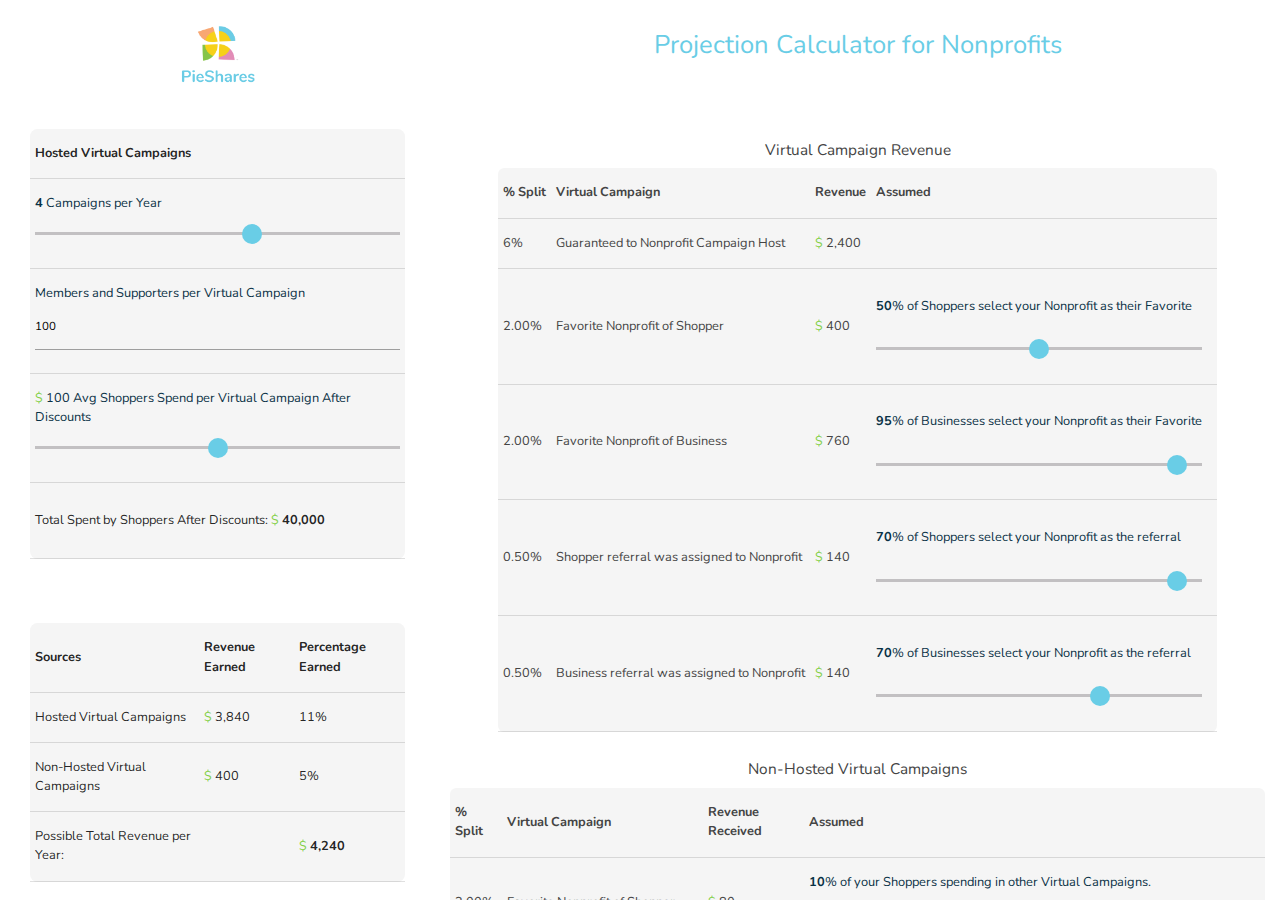
==== index.html @ c8a434fc "Merge pull request #12 from asadbek064/beautifyDev" ====
<!DOCTYPE html>
<html lang="en">

<head>
    <meta charset="UTF-8">
    <meta name="viewport" content="width=device-width, initial-scale=1.0">
    <link rel="stylesheet" type="text/css" href="css/main.css" />

    <!--Import materialize.css-->
    <link type="text/css" rel="stylesheet" href="css/materialize.css" media="screen,projection" />

    <!--Let browser know website is optimized for mobile-->
    <meta name="viewport" content="width=device-width, initial-scale=1.0" />
    <script type="text/javascript" src="jquery-3.3.1.js"></script>
    <script src="js/main.js"></script>

    <!--Favicon-->
    <link rel="icon" href="/assets/favicon-16x16.png" sizes="16x16">

    <title>NonProfit Calculator</title>
</head>

<body onload="calculateAfterDiscounts(),mobileView()">



    <div class="wrapper">

        <div class="sectionOne" id="sectionOne" role='navigation'>

            <div class="img_header">
                <img src="assets/pieshares_logo.png" width="80">
            </div>
            <div class="tableOne">
                <table class="highlight">

                    <thead>
                        <tr>
                            <th>
                                Hosted Virtual Campaigns
                            </th>
                        </tr>
                    </thead>
                    <tr>
                        <td>

                            <label><span id="displayRangeOne" style="font-weight: bold;">4</span>
                                Campaigns per Year</label>
                            <input type="range" min="1" max="6" value="4" class="slider" id="myRangeOne" />
                        </td>
                    </tr>

                    <tr>
                        <td>

                            <label>
                                Members and Supporters per Virtual Campaign
                            </label>
                            <input id="myRangeTwo" class="input-field" type="number" value="100" />
                        </td>
                    </tr>

                    <tr>
                        <td>

                            <label> <span style="color: #81cf44;">$ </span><span id="displayRangeThree">100</span> Avg
                                Shoppers Spend per Virtual Campaign After
                                Discounts</label>
                            <input id="myRangeThree" type="range" min="0" max="200" value="100" class="slider" />
                        </td>
                    </tr>
                    <tr>
                        <td>
                            <div class="resultTotal" >
                                <p>
                                    <span>Total Spent by Shoppers After
                                        Discounts: </span>
                                    <span style="color: #81cf44; ">$</span>
                                    <span id="result"></span>
                                    
                                </p>
                            </div>
                        </td>

                    </tr>



                </table>
            </div>

            <div class="tableFour">
                <table class="highlight">

                    <thead>
                        <tr>
                            <th>
                                Sources
                            </th>
                            <th>
                                Revenue Earned
                            </th>
                            <th>
                                Percentage Earned
                            </th>
                        </tr>
                    </thead>
                    <tbody>
                        <tr>
                            <td>
                                Hosted Virtual Campaigns
                            </td>
                            <td>
                                <span style="color: #81cf44;">$</span>
                                <span id="resultRevenueTotal"></span>
                            </td>
                            <td>
                                <span id="splitsT1R6"></span>%
                            </td>
                        </tr>
                        <tr>
                            <td>
                                Non-Hosted Virtual Campaigns
                            </td>
                            <td>
                                <span style="color: #81cf44;">$</span>
                                <span id="resultRevenueNoneTotal"></span>
                            </td>
                            <td>
                                <span id="splitsT2R12"></span>%
                                <span>
                                    <i>
                                        
                                    </i>
                                </span>
                            </td>
                        </tr>
                        <tr>
                            <td>
                                <span style="font-size: 1.4vw;"> Possible Total Revenue per Year: </span>
                            </td>
                            <td>
                            </td>
                            <td>
                                <div class="resultTotal">
                                    <span style="color: #81cf44;">$</span>
                                    <span id="total"></span>
                                </div>
                            </td>

                        </tr>

                    </tbody>
                </table>


            </div>

        </div>



        <!-- Virtual Campaign Revenu Projection -->
        <div class="sectionTwo">

            <div class="header">

                <div>
                    <p id="calc_Title">Projection Calculator for Nonprofits</p>
                </div>
            </div>
            
            <div class="holder" style=" visibility: hidden;">

                <span id="splitsT1R2"></span>%
                <span id="splitsT1R3"></span>%
                <span id="splitsT1R4"></span>%
                <span id="splitsT1R5"></span>%

                <span id="resultRevenue"></span>
    
                <span id="splitsT2R7"></span>%
                <span id="splitsT2R8"></span>%
                <span id="splitsT2R9"></span>%
                <span id="splitsT2R10"></span>%
                <span id="splitsT2R11"></span>%

                <span id="resultRevenueNone"></span>
            </div>

            <!-- Virtual Campaign Revenu Projection -->
            <div class="tableTwo">
                <table class="highlight">
                    <caption>Virtual Campaign Revenue</caption>
                    <thead>
                        <tr>
                            <th>
                                % Split
                            </th>
                            <th>
                                Virtual Campaign
                            </th>
                            <th>
                                Revenue
                            </th>
                            <th>
                                Assumed
                            </th>
                        </tr>
                    </thead>
                    <tbody>
                        <tr>
                            <td>6%</td>
                            <td>Guaranteed to Nonprofit Campaign Host</td>
                            <td>
                                <span style="color: #81cf44;">$</span>
                                <span id="resultSplit1"></span>
                            </td>
                            <td></td>
                            <td></td>
                        </tr>
                        <tr>
                            <td>

                                <span>2.00%</span>
                            </td>

                            <td> Favorite Nonprofit of Shopper</td>
                            <td>
                                <span style="color: #81cf44;">$</span>
                                <span id="resultSplit2"></span>
                            </td>
                            <td>
                                <label>
                                    <p>

                                        <span id="displayRangeR2C1" style="font-weight: bold;">50</span>% of
                                        Shoppers select your Nonprofit
                                        as their Favorite
                                    </p>        
                                </label>
                                <input type="range" min="0" max="100" value="50" step="5" class="slider"
                                    id="myRangeR2C1" />
                            <td></td>
                            </td>
                        </tr>
                        <tr>
                            <td>
                                <span>2.00%</span>
                            </td>

                            <td> Favorite Nonprofit of Business</td>
                            <td>
                                <p>

                                    <span style="color: #81cf44;">$</span>
                                    <span id="resultSplit3"></span>
                                </p>
                            </td>
                            <td>
                                <label>
                                    
                                    <p>

                                        <span id="displayRangeR3C1" style="font-weight: bold;">95</span>% of
                                        Businesses select your Nonprofit
                                        as their Favorite
                                    </p>
                                </label>
                                <input type="range" min="0" max="100" value="95" step="5" class="slider"
                                    id="myRangeR3C1" />
                            </td>
                            <td></td>
                        </tr>
                        <tr>
                            <td>

                                <span>0.50%</span>
                            </td>
                            <td>
                                Shopper referral was assigned to Nonprofit
                            </td>
                            <td>
                                <p>

                                    <span style="color: #81cf44;">$</span>
                                    <span id="resultSplit4"></span>
                                </p>
                            </td>
                            <td>
                                <label>

                                    <p>

                                        <span id="displayRangeR4C1" style="font-weight: bold;">70</span>% of
                                        Shoppers select your Nonprofit
                                        as the referral
                                    </p>
                                </label>
                                <input type="range" min="0" max="100" value="95" step="5" class="slider"
                                    id="myRangeR4C1" />
                            </td>
                        </tr>
                        <tr>
                            <td>

                                <span>0.50%</span>
                            </td>

                            <td>
                                Business referral was assigned to Nonprofit
                            </td>
                            <td>
                                <p>

                                    <span style="color: #81cf44;">$</span>
                                    <span id="resultSplit5"></span>
                                </p>
                            </td>
                            <td>
                                <label>
                                    <p>

                                        <span id="displayRangeR5C1" style="font-weight: bold;">70</span>% of
                                        Businesses select your Nonprofit
                                        as the referral
                                    </p>
                                </label>
                                <input type="range" min="0" max="100" value="70" step="5" class="slider"
                                    id="myRangeR5C1" />
                            </td>

                        </tr>
                    </tbody>
                </table>
            </div>




            <!-- =======Revenue: Non-Hosted Virtual Campaigns Projection================================ -->

            <div class="tableThree">
                <table class="highlight">
                    <caption>Non-Hosted Virtual Campaigns</caption>
                    <thead>
                        <tr>
                            <th>
                                % Split
                            </th>
                            <th>
                                Virtual Campaign
                            </th>
                            <th>
                                Revenue Received
                            </th>
                            <th>
                                Assumed
                            </th>
                            <th>

                            </th>
                        </tr>
                    </thead>
                    <tr>

                        <td>
                            <span>2.00%</span>
                        </td>

                        <td>Favorite Nonprofit of Shopper</td>
                        <td>
                            <span style="color: #81cf44;">$</span>
                            <span id="resultSplitNone1"></span>
                        </td>
                        <td>
                            <label>

                                <span id="displayRangeNoneR2C1" style="font-weight:bold;">10</span>% of your
                                Shoppers spending in other Virtual Campaigns.
                            </label>
                            <input type="range" min="0" max="100" value="10" step="5" class="slider"
                                id="myRangeNoneR2C1" />
                        </td>
                        <td>

                        </td>
                    </tr>

                    <tr>

                        <td>
                            <span>2.00%</span>
                        </td>

                        <td>Favorite Nonprofit of Business</td>
                        <td>
                            <span style="color: #81cf44;">$</span>
                            <span id="resultSplitNone2"></span>
                        </td>
                        <td>
                            <label>

                                <span id="displayRangeNoneR3C1" style="font-weight: bold;">5</span>% of your
                                Businesses selling in other Virtual Campaigns.
                            </label>
                            <input type="range" min="0" max="100" value="5" step="5" class="slider"
                                id="myRangeNoneR3C1" />
                        </td>
                        <td></td>
                    </tr>
                    <tr>
                        <td>
                            <span>0.50%</span>
                        </td>

                        <td>
                            Shopper referral was assigned to Nonprofit
                        </td>
                        <td>
                            <span style="color: #81cf44;">$</span>
                            <span id="resultSplitNone3"></span>
                        </td>
                        <td>
                            <label>

                                <span id="displayRangeNoneR4C1" style="font-weight: bold;">70</span>% of
                                Shoppers select your Nonprofit as
                                the referral
                            </label>
                            <input type="range" min="0" max="100" value="70" step="5" class="slider"
                                id="myRangeNoneR4C1" />
                        </td>
                    </tr>
                    <tr>
                        <td>
                            <span>0.50%</span>
                        </td>

                        <td>
                            Business referral was assigned to Nonprofit
                        </td>
                        <td>
                            <span style="color: #81cf44;">$</span>
                            <span id="resultSplitNone4"></span>
                        </td>
                        <td>
                            <label>

                                <span id="displayRangeNoneR5C1" style="font-weight: bold;">70</span>% of
                                Businesses select your Nonprofit as
                                the referral
                            </label>

                            <input type="range" min="0" max="100" value="70" step="5" class="slider"
                                id="myRangeNoneR5C1" />
                        </td>
                    </tr>
                    <tr>

                        <td>
                            <span>0.50%</span>
                        </td>

                        <td>
                            Nonprofit referral was assigned to Nonprofit
                        </td>
                        <td>
                            <span style="color: #81cf44;">$</span>
                            <span id="resultSplitNone5"></span>
                        </td>
                        <td>
                            <label>

                                <span id="displayRangeNoneR6C1" style="font-weight: bold;">0</span>% of the
                                Nonprofits hosting Virtual Campaigns select your
                                Nonprofit as the referral
                            </label>
                            <input type="range" min="0" max="100" value="0" step="5" class="slider"
                                id="myRangeNoneR6C1" />
                        </td>
                        <td></td>



                    </tr>

                </table>
            </div>

        </div>
    </div>


</body>


</html>


<script>

    // on change both sliders update state and print current val also update total
    var sliderOne = document.getElementById("myRangeOne");
    var outputOne = document.getElementById("displayRangeOne");

    var sliderTwo = document.getElementById("myRangeTwo");

    var sliderThree = document.getElementById("myRangeThree");
    var outputThree = document.getElementById("displayRangeThree");

    var numShopper;

    sliderOne.oninput = function () {
        outputOne.innerHTML = this.value;
        calculateAfterDiscounts();
    };
    sliderTwo.oninput = function () {
        calculateAfterDiscounts();
    };
    sliderThree.oninput = function () {
        outputThree.innerHTML = this.value;
        calculateAfterDiscounts();
    };

    // updateTotal on change
    var outputFour = document.getElementById("result");
    var outputFourVal;

    function calculateAfterDiscounts() {
        var numVirutalCampaignsYr = Number(
            document.getElementById("displayRangeOne").innerText
        );
        var numShoppersPerCampaign = Number(
            document.getElementById("myRangeTwo").value
        );
        var aveShopperSpend = Number(
            document.getElementById("displayRangeThree").innerHTML
        );

        var total =
            numVirutalCampaignsYr * numShoppersPerCampaign * aveShopperSpend;

        outputFourVal = total;
        outputFour.innerText = numberWithCommas(total);
        calculateRevenue();
    }

    // Hosted Virtual Campaigns ===================================
    /* sorry for lazy code it was 2am*/
    // get result div
    var resultSplit1 = document.getElementById("resultSplit1");
    var resultSplit2 = document.getElementById("resultSplit2");
    var resultSplit3 = document.getElementById("resultSplit3");
    var resultSplit4 = document.getElementById("resultSplit4");
    var resultSplit5 = document.getElementById("resultSplit5");

    // get range val
    var sliderR2C1 = document.getElementById("myRangeR2C1");
    var sliderR3C1 = document.getElementById("myRangeR3C1");
    var sliderR4C1 = document.getElementById("myRangeR4C1");

    var sliderR5C1 = document.getElementById("myRangeR5C1");


    // get display div
    var outputR2C1 = document.getElementById("displayRangeR2C1");
    var outputR3C1 = document.getElementById("displayRangeR3C1");
    var outputR4C1 = document.getElementById("displayRangeR4C1");

    var outputR5C1 = document.getElementById("displayRangeR5C1");


    // on change sliders update Revenue
    sliderR2C1.oninput = function () {
        outputR2C1.innerHTML = this.value;
        calculateRevenue();
    };
    sliderR3C1.oninput = function () {
        outputR3C1.innerHTML = this.value;
        calculateRevenue();
    };
    sliderR4C1.oninput = function () {
        outputR4C1.innerHTML = this.value;
        calculateRevenue();
    };

    sliderR5C1.oninput = function () {
        outputR5C1.innerHTML = this.value;
        calculateRevenue();
    };


    var sliderR2toR5Total;

    function calculateRevenue() {
        // get vals for calculations
        var valR2C1 = Number(
            document.getElementById("displayRangeR2C1").innerText
        );
        var valR3C1 = Number(
            document.getElementById("displayRangeR3C1").innerText
        );
        var valR4C1 = Number(
            document.getElementById("displayRangeR4C1").innerText
        );

        var valR5C1 = Number(
            document.getElementById("displayRangeR5C1").innerText
        );

        // get vals for splits calculations 
        var Split2 = document.getElementById("splitsT1R2")
        var Split3 = document.getElementById("splitsT1R3")
        var Split4 = document.getElementById("splitsT1R4")
        var Split5 = document.getElementById("splitsT1R5")
        var Split6 = document.getElementById("splitsT1R6")

        var s2, s3, s4, s5;


        if (Number(valR2C1) == 0) { Split2.innerText = 0.00; s2 = 0; } else { Split2.innerText = 2.00; s2 = 2.00; }
        if (Number(valR3C1) == 0) { Split3.innerText = 0.00; s3 = 0; } else { Split3.innerText = 2.00; s3 = 2.00; }
        if (Number(valR4C1) == 0) { Split4.innerText = 0.00; s4 = 0; } else { Split4.innerText = 0.50; s4 = 0.50; }
        if (Number(valR5C1) == 0) { Split5.innerText = 0.00; s5 = 0; } else { Split5.innerText = 0.50; s5 = 0.50; }

        Split6.innerText = (
            6 +
            s2 +
            s3 +
            s4 +
            s5);


        // calculate 6% Guaranteed to Nonprofit Campaign Host
        resultSplit1.innerText = Math.ceil(0.06 * Number(outputFourVal));

        // calcualte 2% If FavoriMath.round(t Nonprofit of Shopper
        resultSplit2.innerText = Math.ceil(
            0.02 * Number(outputFourVal) * (Number(valR2C1) / 100)
        );

        // calculate 2% if Favorite Nonprofit of Business
        resultSplit3.innerText = Math.ceil(
            0.02 * Number(outputFourVal) * (Number(valR3C1) / 100)
        );

        // calculate 0.05% If shopper referral was assigned to Nonprofit
        resultSplit4.innerText = Math.ceil(
            0.005 *
            Number(outputFourVal) *
            (Number(valR4C1) / 100)

        );

        // calculate 0.05% if Business referral was assigned to Nonprofit
        resultSplit5.innerText = Math.ceil(
            0.005 *
            Number(outputFourVal) *
            (Number(valR5C1) / 100)
        );

        // store total
        sliderR2toR5Total =
            Number(resultSplit1.innerText) +
            Number(resultSplit2.innerText) +
            Number(resultSplit3.innerText) +
            Number(resultSplit4.innerText) +
            Number(resultSplit5.innerText);

        resultSplit1.innerText = numberWithCommas(resultSplit1.innerText);
        resultSplit2.innerText = numberWithCommas(resultSplit2.innerText);
        resultSplit3.innerText = numberWithCommas(resultSplit3.innerText);
        resultSplit4.innerText = numberWithCommas(resultSplit4.innerText);
        resultSplit5.innerText = numberWithCommas(resultSplit5.innerText);

        // calculate Possible Revenue Received per Year from Campaigns
        document.getElementById("resultRevenue").innerText = numberWithCommas(
            sliderR2toR5Total
        );

        calculateRevenueNone();
    }

    // None-Hosted Vals
    // get result div
    var resultSplitNone1 = document.getElementById("resultSplitNone1");
    var resultSplitNone2 = document.getElementById("resultSplitNone2");
    var resultSplitNone3 = document.getElementById("resultSplitNone3");
    var resultSplitNone4 = document.getElementById("resultSplitNone4");
    var resultSplitNone5 = document.getElementById("resultSplitNone5");

    // get range val
    var sliderNoneR2C1 = document.getElementById("myRangeNoneR2C1");
    var sliderNoneR3C1 = document.getElementById("myRangeNoneR3C1");
    var sliderNoneR4C1 = document.getElementById("myRangeNoneR4C1");

    var sliderNoneR5C1 = document.getElementById("myRangeNoneR5C1");

    var sliderNoneR6C1 = document.getElementById("myRangeNoneR6C1");

    // get display div
    var outputNoneR2C1 = document.getElementById("displayRangeNoneR2C1");
    var outputNoneR3C1 = document.getElementById("displayRangeNoneR3C1");
    var outputNoneR4C1 = document.getElementById("displayRangeNoneR4C1");

    var outputNoneR5C1 = document.getElementById("displayRangeNoneR5C1");

    var outputNoneR6C1 = document.getElementById("displayRangeNoneR6C1");

    // on change sliders update Revenue
    sliderNoneR2C1.oninput = function () {
        outputNoneR2C1.innerHTML = this.value;
        calculateRevenueNone();
    };
    sliderNoneR3C1.oninput = function () {
        outputNoneR3C1.innerHTML = this.value;
        calculateRevenueNone();
    };
    sliderNoneR4C1.oninput = function () {
        outputNoneR4C1.innerHTML = this.value;
        calculateRevenueNone();
    };

    sliderNoneR5C1.oninput = function () {
        outputNoneR5C1.innerHTML = this.value;
        calculateRevenueNone();
    };
    sliderNoneR6C1.oninput = function () {
        outputNoneR6C1.innerHTML = this.value;
        calculateRevenueNone();
    };

    var sliderNoneR2toR5Total;
    // Revenue: Non-Hosted Virtual Campaigns ===================================
    function calculateRevenueNone() {
        // get vals for calculations
        var valNoneR2C1 = Number(
            document.getElementById("displayRangeNoneR2C1").innerText
        );
        var valNoneR3C1 = Number(
            document.getElementById("displayRangeNoneR3C1").innerText
        );
        var valNoneR4C1 = Number(
            document.getElementById("displayRangeNoneR4C1").innerText
        );

        var valNoneR5C1 = Number(
            document.getElementById("displayRangeNoneR5C1").innerText
        );

        var valNoneR6C1 = Number(
            document.getElementById("displayRangeNoneR6C1").innerText
        );



        // get vals for splits calculations 
        var Split7 = document.getElementById("splitsT2R7")
        var Split8 = document.getElementById("splitsT2R8")
        var Split9 = document.getElementById("splitsT2R9")
        var Split10 = document.getElementById("splitsT2R10")
        var Split11 = document.getElementById("splitsT2R11")
        var Split12 = document.getElementById("splitsT2R12")

        var s7, s8, s9, s10, s11;

        if (Number(valNoneR2C1) == 0) { Split7.innerText = 0.00; s7 = 0; } else { Split7.innerText = 2.00; s7 = 2.00; }
        if (Number(valNoneR3C1) == 0) { Split8.innerText = 0.00; s8 = 0; } else { Split8.innerText = 2.00; s8 = 2.00; }
        if (Number(valNoneR4C1) == 0) { Split9.innerText = 0.00; s9 = 0; } else { Split9.innerText = 0.50; s9 = 0.50; }
        if (Number(valNoneR5C1) == 0) { Split10.innerText = 0.00; s10 = 0; } else { Split10.innerText = 0.50; s10 = 0.50; }
        if (Number(valNoneR6C1) == 0) { Split11.innerText = 0.00; s11 = 0; } else { Split11.innerText = 0.50; s11 = 0.50; }


        Split12.innerText = (s7 + s8 + s9 + s10 + s11);

        resultSplitNone1.innerText = Math.ceil(
            0.02 * Number(outputFourVal) * (valNoneR2C1 / 100)
        );
        resultSplitNone2.innerText = Math.ceil(
            0.02 * Number(outputFourVal) * (valNoneR3C1 / 100)
        );
        resultSplitNone3.innerText = Math.ceil(
            0.005 *
            Number(outputFourVal) *
            (valNoneR4C1 / 100)
        );
        resultSplitNone4.innerText = Math.ceil(
            0.005 * Number(outputFourVal) *
            (valNoneR5C1 / 100)
        );
        resultSplitNone5.innerText = Math.ceil(
            0.005 * Number(outputFourVal) *
            (valNoneR6C1 / 100)
        );

        // store total
        sliderR2toR5NoneTotal =
            Number(resultSplitNone1.innerText) +
            Number(resultSplitNone2.innerText) +
            Number(resultSplitNone3.innerText) +
            Number(resultSplitNone4.innerText) +
            Number(resultSplitNone5.innerText);

        resultSplitNone1.innerText = numberWithCommas(
            resultSplitNone1.innerText
        );
        resultSplitNone2.innerText = numberWithCommas(
            resultSplitNone2.innerText
        );
        resultSplitNone3.innerText = numberWithCommas(
            resultSplitNone3.innerText
        );
        resultSplitNone4.innerText = numberWithCommas(
            resultSplitNone4.innerText
        );
        resultSplitNone5.innerText = numberWithCommas(
            resultSplitNone5.innerText
        );

        // calculate Possible Revenue Received per Year from Campaigns
        document.getElementById(
            "resultRevenueNone"
        ).innerText = numberWithCommas(sliderR2toR5NoneTotal);

        //Revenue: Total Annual Projection
        document.getElementById(
            "resultRevenueTotal"
        ).innerText = numberWithCommas(sliderR2toR5Total);
        document.getElementById(
            "resultRevenueNoneTotal"
        ).innerText = numberWithCommas(sliderR2toR5NoneTotal);
        document.getElementById("total").innerText = numberWithCommas(
            sliderR2toR5Total + sliderR2toR5NoneTotal
        );
    }
    // add comma to number
    function numberWithCommas(x) {
        return x.toString().replace(/\B(?=(\d{3})+(?!\d))/g, ",");
    }


    // detect mobile phone
    function mobileView() {
        if (
            typeof window.orientation !== "undefined" ||
            navigator.userAgent.indexOf("IEMobile") !== -1
        ) {
            console.log("mobile");
            document.location = "mobile.html";
            // is a mobile

        } else {
            // not mobile
            console.log("not mobile");
        }
    }

</script>




<script type="text/javascript" src="js/materialize.min.js"></script>
---- css/main.css ----
.header {
  display: -webkit-box;
  display: -ms-flexbox;
  display: flex;
  -webkit-box-orient: vertical;
  -webkit-box-direction: normal;
      -ms-flex-direction: column;
          flex-direction: column;
  -webkit-box-align: center;
      -ms-flex-align: center;
          align-items: center;
}

.header #calc_Title {
  color: #69cde6;
  font-size: 2vw;
}

.resultTotal {
  -webkit-box-align: center;
      -ms-flex-align: center;
          align-items: center;
  white-space: nowrap;
}

/*space between each tabels override*/
table:hover {
  border-radius: 0.5em;
}

th td {
  padding: 0 !important;
}

input::-webkit-outer-spin-button,
input::-webkit-inner-spin-button {
  -webkit-appearance: none;
  margin: 0;
}

table > caption {
  margin-bottom: 0.5em;
}

::-webkit-scrollbar-track {
  -webkit-box-shadow: inset 0 0 6px rgba(0, 0, 0, 0.3);
  border-radius: 10px;
  background-color: #f5f5f5;
}

::-webkit-scrollbar {
  width: 11px;
  background-color: #f5f5f5;
}

::-webkit-scrollbar-thumb {
  border-radius: 10px;
  -webkit-box-shadow: inset 0 0 6px rgba(0, 0, 0, 0.3);
  background-color: #373d3f;
}

.img_header {
  display: block;
  margin-left: auto;
  margin-right: auto;
  margin-top: 0.5em;
}

.tableOne {
  max-height: 40vh;
}

.tableTwo {
  max-width: 70vw;
}

.tableThree {
  max-width: 70vw;
}

.tableFour {
  margin-top: 6.5em;
  max-height: 35vh;
}

.resultTotal {
  -webkit-box-align: center;
      -ms-flex-align: center;
          align-items: center;
  font-size: 1.4  vw;
}

body {
  margin: 0;
}

::-webkit-scrollbar {
  width: 0px;
  /* Remove scrollbar space */
  background: transparent;
  /* Optional: just make scrollbar invisible */
}

.wrapper {
  display: -webkit-box;
  display: -ms-flexbox;
  display: flex;
  height: 100vh;
}

.sectionTwo {
  padding: 0 1em;
  color: #444;
  -webkit-box-flex: 1;
      -ms-flex: 1 1 auto;
          flex: 1 1 auto;
  overflow: auto;
  margin-left: 2em;
  -webkit-box-align: center;
      -ms-flex-align: center;
          align-items: center;
  display: -webkit-box;
  display: -ms-flexbox;
  display: flex;
  -webkit-box-orient: vertical;
  -webkit-box-direction: normal;
      -ms-flex-direction: column;
          flex-direction: column;
  height: 100%;
  width: 90%;
  padding-bottom: 2em;
}

.sectionTwo table {
  margin-top: 2em !important;
  background-color: #f5f5f5;
  border-radius: 0.5em;
  /* cellspacing */
  border-collapse: collapse !important;
  border-spacing: 0 !important;
  font-size: 1vw !important;
}

.sectionTwo table tr, .sectionTwo table td, .sectionTwo table th {
  font-size: 1vw !important;
}

.sectionTwo table label, .sectionTwo table span {
  font-size: 1vw !important;
}

.sectionTwo table caption {
  font-size: 1.2vw !important;
}

.sectionTwo table .slider {
  font-weight: bold !important;
}

.sectionOne {
  display: -webkit-box;
  display: -ms-flexbox;
  display: flex;
  -webkit-box-orient: vertical;
  -webkit-box-direction: normal;
      -ms-flex-direction: column;
          flex-direction: column;
  -ms-flex-pack: distribute;
      justify-content: space-around;
  margin-left: 2em;
  max-width: 100%;
  max-height: 100%;
}

.sectionOne table {
  background-color: #f5f5f5;
  border-radius: 0.5em;
  /* cellspacing */
  border-collapse: collapse !important;
  border-spacing: 0 !important;
}

.sectionOne table tr, .sectionOne table td, .sectionOne table th {
  font-size: 1vw !important;
}

.sectionOne table label, .sectionOne table span {
  font-size: 1vw !important;
}

.sectionOne table #total, .sectionOne table #result {
  font-size: 1.2;
  font-weight: bold;
}

.sectionOne table input {
  font-size: 0.9vw !important;
}
/*# sourceMappingURL=main.css.map */
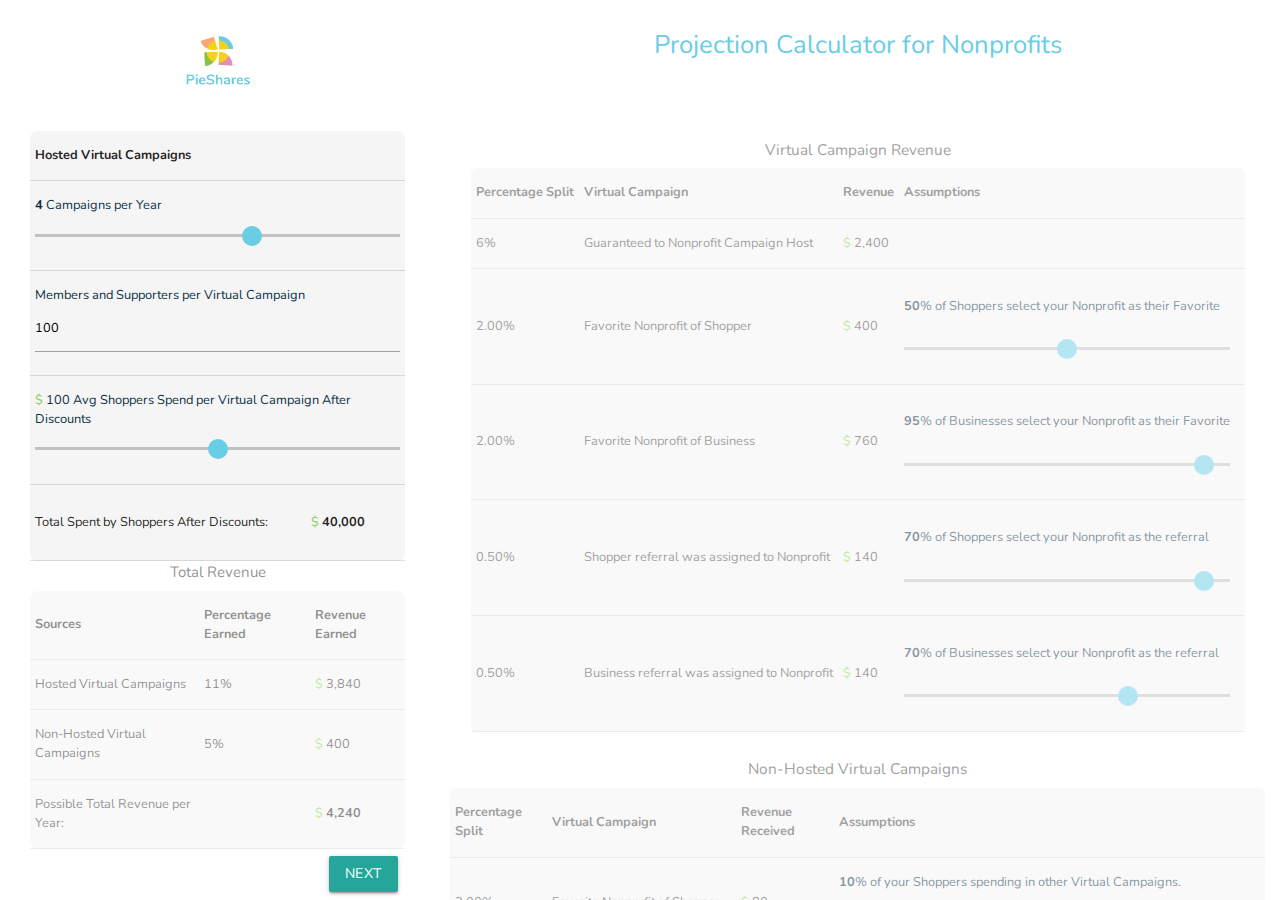
==== commit b108ba89: "edits" ====
--- a/index.html
+++ b/index.html
@@ -20,7 +20,7 @@
     <title>NonProfit Calculator</title>
 </head>
 
-<body onload="calculateAfterDiscounts(),mobileView()">
+<body onload="calculateAfterDiscounts(),mobileView(),check()">
 
 
 
@@ -29,11 +29,12 @@
         <div class="sectionOne" id="sectionOne" role='navigation'>
 
             <div class="img_header">
-                <img src="assets/pieshares_logo.png" width="80">
+                         
+                 <img id ="logo" src="assets/pieshares_logo.png" >
+   
             </div>
-            <div class="tableOne">
+            <div class="tableOne" id="tableOne">
                 <table class="highlight">
-
                     <thead>
                         <tr>
                             <th>
@@ -69,39 +70,42 @@
                             <input id="myRangeThree" type="range" min="0" max="200" value="100" class="slider" />
                         </td>
                     </tr>
+                   
                     <tr>
                         <td>
                             <div class="resultTotal" >
                                 <p>
                                     <span>Total Spent by Shoppers After
                                         Discounts: </span>
-                                    <span style="color: #81cf44; ">$</span>
-                                    <span id="result"></span>
+                                    <span style="float: right; margin-right: 35px;">
+                                        <span style="color: #81cf44; ">$</span>
+                                        <span id="result"></span>
+                                    </span>
                                     
                                 </p>
                             </div>
                         </td>
 
                     </tr>
-
+                  
 
 
                 </table>
             </div>
 
-            <div class="tableFour">
-                <table class="highlight">
-
+            <div class="tableFour" >
+                <table class="highlight" id="tableFour">
+                    <caption>Total Revenue</caption>
                     <thead>
                         <tr>
                             <th>
                                 Sources
                             </th>
                             <th>
+                                Percentage Earned
+                            </th>
+                            <th>
                                 Revenue Earned
-                            </th>
-                            <th>
-                                Percentage Earned
                             </th>
                         </tr>
                     </thead>
@@ -111,28 +115,23 @@
                                 Hosted Virtual Campaigns
                             </td>
                             <td>
+                                <span id="splitsT1R6"></span>%
+                            </td>
+                            <td>
                                 <span style="color: #81cf44;">$</span>
                                 <span id="resultRevenueTotal"></span>
                             </td>
-                            <td>
-                                <span id="splitsT1R6"></span>%
-                            </td>
                         </tr>
                         <tr>
                             <td>
                                 Non-Hosted Virtual Campaigns
+                            </td>
+                            <td>
+                                <span id="splitsT2R12"></span>%
                             </td>
                             <td>
                                 <span style="color: #81cf44;">$</span>
                                 <span id="resultRevenueNoneTotal"></span>
-                            </td>
-                            <td>
-                                <span id="splitsT2R12"></span>%
-                                <span>
-                                    <i>
-                                        
-                                    </i>
-                                </span>
                             </td>
                         </tr>
                         <tr>
@@ -153,15 +152,18 @@
                     </tbody>
                 </table>
 
-
+                <div id="stepper" class="stepper" onclick="next()">
+                    <button class="waves-effect waves-light btn">Next</button>
+                </div>
             </div>
+            
 
         </div>
 
 
 
         <!-- Virtual Campaign Revenu Projection -->
-        <div class="sectionTwo">
+        <div class="sectionTwo" id="sectionTwo">
 
             <div class="header">
 
@@ -189,13 +191,13 @@
             </div>
 
             <!-- Virtual Campaign Revenu Projection -->
-            <div class="tableTwo">
+            <div class="tableTwo" id="tableTwo">
                 <table class="highlight">
                     <caption>Virtual Campaign Revenue</caption>
                     <thead>
                         <tr>
                             <th>
-                                % Split
+                                Percentage Split
                             </th>
                             <th>
                                 Virtual Campaign
@@ -204,7 +206,7 @@
                                 Revenue
                             </th>
                             <th>
-                                Assumed
+                                Assumptions
                             </th>
                         </tr>
                     </thead>
@@ -340,13 +342,13 @@
 
             <!-- =======Revenue: Non-Hosted Virtual Campaigns Projection================================ -->
 
-            <div class="tableThree">
+            <div class="tableThree" id="tableThree">
                 <table class="highlight">
                     <caption>Non-Hosted Virtual Campaigns</caption>
                     <thead>
                         <tr>
                             <th>
-                                % Split
+                                Percentage Split
                             </th>
                             <th>
                                 Virtual Campaign
@@ -355,7 +357,7 @@
                                 Revenue Received
                             </th>
                             <th>
-                                Assumed
+                                Assumptions
                             </th>
                             <th>
 
@@ -856,6 +858,94 @@
         }
     }
 
+
+    // stepper for first using the website 
+    var currentStep = 1;
+
+    function stepOne(){
+       
+       document.getElementById("tableTwo").style.opacity = "50%";
+       document.getElementById("tableThree").style.opacity = "50%";
+       document.getElementById("tableFour").style.opacity = "50%";
+
+
+      
+        
+    }
+
+    function stepTwo(){
+       document.getElementById("tableTwo").style.opacity =  "100%";
+       document.getElementById("tableThree").style.opacity = "50%";
+       document.getElementById("tableFour").style.opacity =  "50%";
+
+    }
+    function stepThree(){
+       document.getElementById("tableTwo").style.opacity =  "100%";
+       document.getElementById("tableThree").style.opacity = "100%";
+       document.getElementById("tableFour").style.opacity =  "50%";
+    }
+
+    function stepFour(){
+      
+       document.getElementById("tableTwo").style.opacity =  "100%";
+       document.getElementById("tableThree").style.opacity = "100%";
+       document.getElementById("tableFour").style.opacity =  "100%";
+       document.getElementById("stepper").remove();
+    }
+
+    function next(){
+        if(currentStep < 4){
+            currentStep+=1;
+            check();
+        }
+    }
+
+    function check(){
+        switch (currentStep) {
+            case 1:
+                console.log("step1");
+                stepOne();
+                break;
+            case 2:
+                console.log("step2");
+                stepTwo();
+                break;
+
+            case 3:
+                console.log("step3");
+                stepThree();
+                break;
+
+            case 4:
+                console.log("step4");
+                stepFour();
+                break;
+        }
+
+    }
+
+
+
+    function Stepper(){
+        Stepper = function(){}; // kill it as soon as it was called
+        
+        //Step 1 Assumptions: Hosted Virtual Campaigns
+        //Step 2 Assumptions: Hosted Virtual Campaigns' Revenue
+        //Step 3 Assumptions: Non-Hosted Virtual Campaigns' Revenue
+        //Step 4 Results: Total Revenue
+        
+
+    };
+
+    
+    document.getElementById("logo").onclick = function() {
+        console.log("clicked");
+
+        var sectionTwo = document.getElementById('sectionTwo');
+        sectionTwo.scrollTop = 0;
+    }
+ 
+
 </script>
 
 
--- a/css/main.css
+++ b/css/main.css
@@ -1,3 +1,33 @@
+::-webkit-scrollbar {
+  width: 7px;
+  /* Remove scrollbar space */
+  background: transparent;
+  /* Optional: just make scrollbar invisible */
+}
+
+input::-webkit-outer-spin-button,
+input::-webkit-inner-spin-button {
+  -webkit-appearance: none;
+  margin: 0;
+}
+
+::-webkit-scrollbar-track {
+  -webkit-box-shadow: inset 0 0 6px rgba(0, 0, 0, 0.3);
+  border-radius: 10px;
+  background-color: #f5f5f5;
+}
+
+::-webkit-scrollbar {
+  width: 10px;
+  background-color: #f5f5f5;
+}
+
+::-webkit-scrollbar-thumb {
+  border-radius: 10px;
+  -webkit-box-shadow: inset 0 0 6px rgba(0, 0, 0, 0.3);
+  background-color: #373d3f;
+}
+
 .header {
   display: -webkit-box;
   display: -ms-flexbox;
@@ -32,42 +62,18 @@
   padding: 0 !important;
 }
 
-input::-webkit-outer-spin-button,
-input::-webkit-inner-spin-button {
-  -webkit-appearance: none;
-  margin: 0;
-}
-
 table > caption {
   margin-bottom: 0.5em;
 }
 
-::-webkit-scrollbar-track {
-  -webkit-box-shadow: inset 0 0 6px rgba(0, 0, 0, 0.3);
-  border-radius: 10px;
-  background-color: #f5f5f5;
-}
-
-::-webkit-scrollbar {
-  width: 11px;
-  background-color: #f5f5f5;
-}
-
-::-webkit-scrollbar-thumb {
-  border-radius: 10px;
-  -webkit-box-shadow: inset 0 0 6px rgba(0, 0, 0, 0.3);
-  background-color: #373d3f;
-}
-
-.img_header {
-  display: block;
-  margin-left: auto;
-  margin-right: auto;
-  margin-top: 0.5em;
-}
-
 .tableOne {
-  max-height: 40vh;
+  /*  height: 40vh;
+    max-height: 40% ; */
+}
+
+.stepper {
+  float: right;
+  margin: 0.5em;
 }
 
 .tableTwo {
@@ -79,38 +85,59 @@
 }
 
 .tableFour {
-  margin-top: 6.5em;
-  max-height: 35vh;
+  /*  margin-top: 3em;
+    height: 40vh;
+    max-height: 40%; */
 }
 
 .resultTotal {
   -webkit-box-align: center;
       -ms-flex-align: center;
           align-items: center;
-  font-size: 1.4  vw;
+  font-size: 1vw;
 }
 
 body {
   margin: 0;
 }
 
-::-webkit-scrollbar {
+.wrapper {
+  display: -webkit-box;
+  display: -ms-flexbox;
+  display: flex;
+  -webkit-box-pack: space-evenly;
+      -ms-flex-pack: space-evenly;
+          justify-content: space-evenly;
+  height: 100vh;
+}
+
+.wrapper .img_header {
+  margin: auto;
+}
+
+.wrapper .img_header img:hover {
+  cursor: pointer;
+}
+
+.wrapper .img_header img {
+  height: auto;
+  width: auto;
+  max-width: 70px;
+  max-height: 70px;
+}
+
+.wrapper ::-webkit-scrollbar {
   width: 0px;
-  /* Remove scrollbar space */
   background: transparent;
-  /* Optional: just make scrollbar invisible */
-}
-
-.wrapper {
-  display: -webkit-box;
-  display: -ms-flexbox;
-  display: flex;
-  height: 100vh;
+  /* make scrollbar transparent */
 }
 
 .sectionTwo {
   padding: 0 1em;
   color: #444;
+  display: -webkit-box;
+  display: -ms-flexbox;
+  display: flex;
   -webkit-box-flex: 1;
       -ms-flex: 1 1 auto;
           flex: 1 1 auto;
@@ -119,9 +146,6 @@
   -webkit-box-align: center;
       -ms-flex-align: center;
           align-items: center;
-  display: -webkit-box;
-  display: -ms-flexbox;
-  display: flex;
   -webkit-box-orient: vertical;
   -webkit-box-direction: normal;
       -ms-flex-direction: column;
@@ -151,10 +175,6 @@
 
 .sectionTwo table caption {
   font-size: 1.2vw !important;
-}
-
-.sectionTwo table .slider {
-  font-weight: bold !important;
 }
 
 .sectionOne {
@@ -169,7 +189,7 @@
       justify-content: space-around;
   margin-left: 2em;
   max-width: 100%;
-  max-height: 100%;
+  height: 100%;
 }
 
 .sectionOne table {
@@ -189,11 +209,11 @@
 }
 
 .sectionOne table #total, .sectionOne table #result {
-  font-size: 1.2;
+  font-size: 1.2vw;
   font-weight: bold;
 }
 
 .sectionOne table input {
-  font-size: 0.9vw !important;
+  font-size: 1vw !important;
 }
 /*# sourceMappingURL=main.css.map */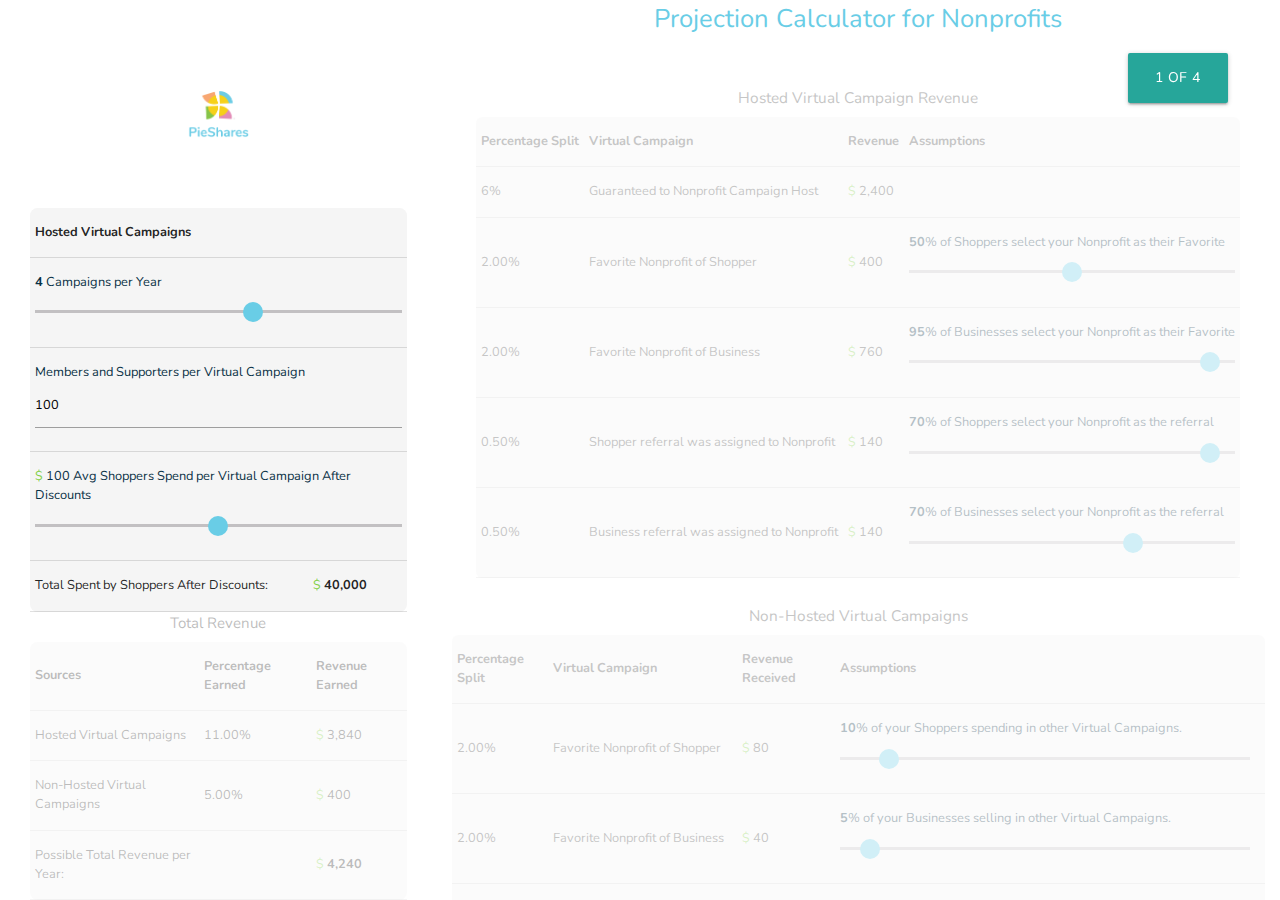
==== commit 20453d4e: "fixed scrollbar" ====
--- a/index.html
+++ b/index.html
@@ -23,17 +23,20 @@
 <body onload="calculateAfterDiscounts(),mobileView(),check()">
 
 
+    <div id="stepper" class="stepper" onclick="next()">
+        <button class="waves-effect waves-light btn" id="navButton">1 of 4</button>
+    </div>
 
     <div class="wrapper">
-
-        <div class="sectionOne" id="sectionOne" role='navigation'>
+        <div class="sectionOne" id="sectionOne" role='navigation' title="PiesShares INC logo">
+
 
             <div class="img_header">
-                         
-                 <img id ="logo" src="assets/pieshares_logo.png" >
-   
+
+                <img id="logo" src="assets/pieshares_logo.png" width="65">
             </div>
             <div class="tableOne" id="tableOne">
+
                 <table class="highlight">
                     <thead>
                         <tr>
@@ -70,10 +73,10 @@
                             <input id="myRangeThree" type="range" min="0" max="200" value="100" class="slider" />
                         </td>
                     </tr>
-                   
+
                     <tr>
                         <td>
-                            <div class="resultTotal" >
+                            <div class="resultTotal">
                                 <p>
                                     <span>Total Spent by Shoppers After
                                         Discounts: </span>
@@ -81,19 +84,19 @@
                                         <span style="color: #81cf44; ">$</span>
                                         <span id="result"></span>
                                     </span>
-                                    
+
                                 </p>
                             </div>
                         </td>
 
                     </tr>
-                  
+
 
 
                 </table>
             </div>
 
-            <div class="tableFour" >
+            <div class="tableFour">
                 <table class="highlight" id="tableFour">
                     <caption>Total Revenue</caption>
                     <thead>
@@ -151,12 +154,8 @@
 
                     </tbody>
                 </table>
-
-                <div id="stepper" class="stepper" onclick="next()">
-                    <button class="waves-effect waves-light btn">Next</button>
-                </div>
             </div>
-            
+
 
         </div>
 
@@ -171,7 +170,7 @@
                     <p id="calc_Title">Projection Calculator for Nonprofits</p>
                 </div>
             </div>
-            
+
             <div class="holder" style=" visibility: hidden;">
 
                 <span id="splitsT1R2"></span>%
@@ -180,7 +179,7 @@
                 <span id="splitsT1R5"></span>%
 
                 <span id="resultRevenue"></span>
-    
+
                 <span id="splitsT2R7"></span>%
                 <span id="splitsT2R8"></span>%
                 <span id="splitsT2R9"></span>%
@@ -193,7 +192,7 @@
             <!-- Virtual Campaign Revenu Projection -->
             <div class="tableTwo" id="tableTwo">
                 <table class="highlight">
-                    <caption>Virtual Campaign Revenue</caption>
+                    <caption>Hosted Virtual Campaign Revenue</caption>
                     <thead>
                         <tr>
                             <th>
@@ -219,7 +218,7 @@
                                 <span id="resultSplit1"></span>
                             </td>
                             <td></td>
-                            <td></td>
+                            
                         </tr>
                         <tr>
                             <td>
@@ -239,11 +238,10 @@
                                         <span id="displayRangeR2C1" style="font-weight: bold;">50</span>% of
                                         Shoppers select your Nonprofit
                                         as their Favorite
-                                    </p>        
+                                    </p>
                                 </label>
                                 <input type="range" min="0" max="100" value="50" step="5" class="slider"
                                     id="myRangeR2C1" />
-                            <td></td>
                             </td>
                         </tr>
                         <tr>
@@ -261,7 +259,7 @@
                             </td>
                             <td>
                                 <label>
-                                    
+
                                     <p>
 
                                         <span id="displayRangeR3C1" style="font-weight: bold;">95</span>% of
@@ -272,7 +270,7 @@
                                 <input type="range" min="0" max="100" value="95" step="5" class="slider"
                                     id="myRangeR3C1" />
                             </td>
-                            <td></td>
+                        
                         </tr>
                         <tr>
                             <td>
@@ -384,9 +382,7 @@
                             <input type="range" min="0" max="100" value="10" step="5" class="slider"
                                 id="myRangeNoneR2C1" />
                         </td>
-                        <td>
-
-                        </td>
+                       
                     </tr>
 
                     <tr>
@@ -409,7 +405,7 @@
                             <input type="range" min="0" max="100" value="5" step="5" class="slider"
                                 id="myRangeNoneR3C1" />
                         </td>
-                        <td></td>
+                    
                     </tr>
                     <tr>
                         <td>
@@ -481,10 +477,7 @@
                             <input type="range" min="0" max="100" value="0" step="5" class="slider"
                                 id="myRangeNoneR6C1" />
                         </td>
-                        <td></td>
-
-
-
+     
                     </tr>
 
                 </table>
@@ -631,7 +624,7 @@
             s2 +
             s3 +
             s4 +
-            s5);
+            s5 + .00).toFixed(2);
 
 
         // calculate 6% Guaranteed to Nonprofit Campaign Host
@@ -774,7 +767,7 @@
         if (Number(valNoneR6C1) == 0) { Split11.innerText = 0.00; s11 = 0; } else { Split11.innerText = 0.50; s11 = 0.50; }
 
 
-        Split12.innerText = (s7 + s8 + s9 + s10 + s11);
+        Split12.innerText = (s7 + s8 + s9 + s10 + s11 + .00).toFixed(2);
 
         resultSplitNone1.innerText = Math.ceil(
             0.02 * Number(outputFourVal) * (valNoneR2C1 / 100)
@@ -862,93 +855,101 @@
     // stepper for first using the website 
     var currentStep = 1;
 
-    function stepOne(){
-       
-       document.getElementById("tableTwo").style.opacity = "50%";
-       document.getElementById("tableThree").style.opacity = "50%";
-       document.getElementById("tableFour").style.opacity = "50%";
-
-
-      
-        
-    }
-
-    function stepTwo(){
-       document.getElementById("tableTwo").style.opacity =  "100%";
-       document.getElementById("tableThree").style.opacity = "50%";
-       document.getElementById("tableFour").style.opacity =  "50%";
-
-    }
-    function stepThree(){
-       document.getElementById("tableTwo").style.opacity =  "100%";
-       document.getElementById("tableThree").style.opacity = "100%";
-       document.getElementById("tableFour").style.opacity =  "50%";
-    }
-
-    function stepFour(){
-      
-       document.getElementById("tableTwo").style.opacity =  "100%";
-       document.getElementById("tableThree").style.opacity = "100%";
-       document.getElementById("tableFour").style.opacity =  "100%";
-       document.getElementById("stepper").remove();
-    }
-
-    function next(){
-        if(currentStep < 4){
-            currentStep+=1;
+    function stepOne() {
+
+        document.getElementById("tableOne").style.opacity = "100%";
+        document.getElementById("tableTwo").style.opacity = "30%";
+        document.getElementById("tableThree").style.opacity = "30%";
+        document.getElementById("tableFour").style.opacity = "30%";
+
+        // highlight border
+        document.getElementById("tableOne").style.backgroundColor = "red!important";
+
+
+        document.getElementById("navButton").innerText = "1 of 4";
+
+    }
+
+    // steper function to help navigate the tables
+    function stepTwo() {
+        document.getElementById("tableOne").style.opacity = "30%";
+        document.getElementById("tableTwo").style.opacity = "100%";
+        document.getElementById("tableThree").style.opacity = "30%";
+        document.getElementById("tableFour").style.opacity = "30%";
+
+        document.getElementById("navButton").innerText = "2 of 4";
+        var myElement = document.getElementById('tableTwo');
+        var topPos = myElement.offsetTop;
+        document.getElementById("sectionTwo").scrollTop = topPos;
+
+    }
+    function stepThree() {
+
+        document.getElementById("tableOne").style.opacity = "30%";
+        document.getElementById("tableTwo").style.opacity = "30%";
+        document.getElementById("tableThree").style.opacity = "100%";
+        document.getElementById("tableFour").style.opacity = "30%";
+
+        document.getElementById("navButton").innerText = "3 of 4";
+
+        var myElement = document.getElementById('tableThree');
+        var topPos = myElement.offsetTop;
+        document.getElementById("sectionTwo").scrollTop = topPos;
+    }
+
+    function stepFour() {
+        document.getElementById("tableOne").style.opacity = "100%";
+        document.getElementById("tableTwo").style.opacity = "100%";
+        document.getElementById("tableThree").style.opacity = "100%";
+        document.getElementById("tableFour").style.opacity = "100%";
+
+        document.getElementById("navButton").innerText = "4 of 4";
+
+        window.scrollTo(0, document.body.scrollHeight);
+        document.getElementById("stepper").remove();
+    }
+
+    function next() {
+        if (currentStep < 4) {
+            currentStep += 1;
             check();
         }
     }
 
-    function check(){
+    function check() {
         switch (currentStep) {
             case 1:
-                console.log("step1");
                 stepOne();
                 break;
             case 2:
-                console.log("step2");
                 stepTwo();
                 break;
 
             case 3:
-                console.log("step3");
                 stepThree();
                 break;
 
             case 4:
-                console.log("step4");
                 stepFour();
                 break;
         }
 
     }
 
-
-
-    function Stepper(){
-        Stepper = function(){}; // kill it as soon as it was called
-        
-        //Step 1 Assumptions: Hosted Virtual Campaigns
-        //Step 2 Assumptions: Hosted Virtual Campaigns' Revenue
-        //Step 3 Assumptions: Non-Hosted Virtual Campaigns' Revenue
-        //Step 4 Results: Total Revenue
-        
-
-    };
-
-    
-    document.getElementById("logo").onclick = function() {
-        console.log("clicked");
-
+    // auto scroll custom animation
+ 
+
+    // logo click bring to the top of sectionTwo
+    document.getElementById("logo").onclick = function () {
         var sectionTwo = document.getElementById('sectionTwo');
         sectionTwo.scrollTop = 0;
     }
- 
+
 
 </script>
 
 
 
 
-<script type="text/javascript" src="js/materialize.min.js"></script>+<script type="text/javascript" src="js/materialize.min.js"></script>
+
--- a/css/main.css
+++ b/css/main.css
@@ -1,33 +1,29 @@
-::-webkit-scrollbar {
-  width: 7px;
-  /* Remove scrollbar space */
-  background: transparent;
-  /* Optional: just make scrollbar invisible */
-}
-
 input::-webkit-outer-spin-button,
 input::-webkit-inner-spin-button {
   -webkit-appearance: none;
   margin: 0;
 }
 
+input[type=number] {
+  -moz-appearance: textfield;
+}
+
 ::-webkit-scrollbar-track {
   -webkit-box-shadow: inset 0 0 6px rgba(0, 0, 0, 0.3);
   border-radius: 10px;
   background-color: #f5f5f5;
 }
 
-::-webkit-scrollbar {
-  width: 10px;
-  background-color: #f5f5f5;
-}
-
 ::-webkit-scrollbar-thumb {
   border-radius: 10px;
   -webkit-box-shadow: inset 0 0 6px rgba(0, 0, 0, 0.3);
   background-color: #373d3f;
 }
 
+::-webkit-scrollbar {
+  width: 15px;
+}
+
 .header {
   display: -webkit-box;
   display: -ms-flexbox;
@@ -66,22 +62,31 @@
   margin-bottom: 0.5em;
 }
 
+.stepper {
+  z-index: 999;
+  position: fixed;
+  right: 0;
+  float: right;
+  margin: 3.5em;
+}
+
+.stepper button {
+  width: 100px;
+  height: 50px;
+  max-height: 60px;
+}
+
 .tableOne {
   /*  height: 40vh;
     max-height: 40% ; */
 }
 
-.stepper {
-  float: right;
-  margin: 0.5em;
-}
-
 .tableTwo {
-  max-width: 70vw;
+  /*   max-width: 70vw; */
 }
 
 .tableThree {
-  max-width: 70vw;
+  /*  max-width: 70vw; */
 }
 
 .tableFour {
@@ -97,10 +102,6 @@
   font-size: 1vw;
 }
 
-body {
-  margin: 0;
-}
-
 .wrapper {
   display: -webkit-box;
   display: -ms-flexbox;
@@ -108,6 +109,7 @@
   -webkit-box-pack: space-evenly;
       -ms-flex-pack: space-evenly;
           justify-content: space-evenly;
+  overflow: hidden;
   height: 100vh;
 }
 
@@ -120,16 +122,11 @@
 }
 
 .wrapper .img_header img {
-  height: auto;
-  width: auto;
-  max-width: 70px;
-  max-height: 70px;
-}
-
-.wrapper ::-webkit-scrollbar {
-  width: 0px;
-  background: transparent;
-  /* make scrollbar transparent */
+  margin-top: 2em;
+}
+
+* {
+  margin: 0;
 }
 
 .sectionTwo {
@@ -141,7 +138,8 @@
   -webkit-box-flex: 1;
       -ms-flex: 1 1 auto;
           flex: 1 1 auto;
-  overflow: auto;
+  overflow-y: scroll;
+  overflow-x: hidden;
   margin-left: 2em;
   -webkit-box-align: center;
       -ms-flex-align: center;
@@ -150,8 +148,8 @@
   -webkit-box-direction: normal;
       -ms-flex-direction: column;
           flex-direction: column;
-  height: 100%;
-  width: 90%;
+  /* height: 100%;
+    width: 100%; */
   padding-bottom: 2em;
 }
 
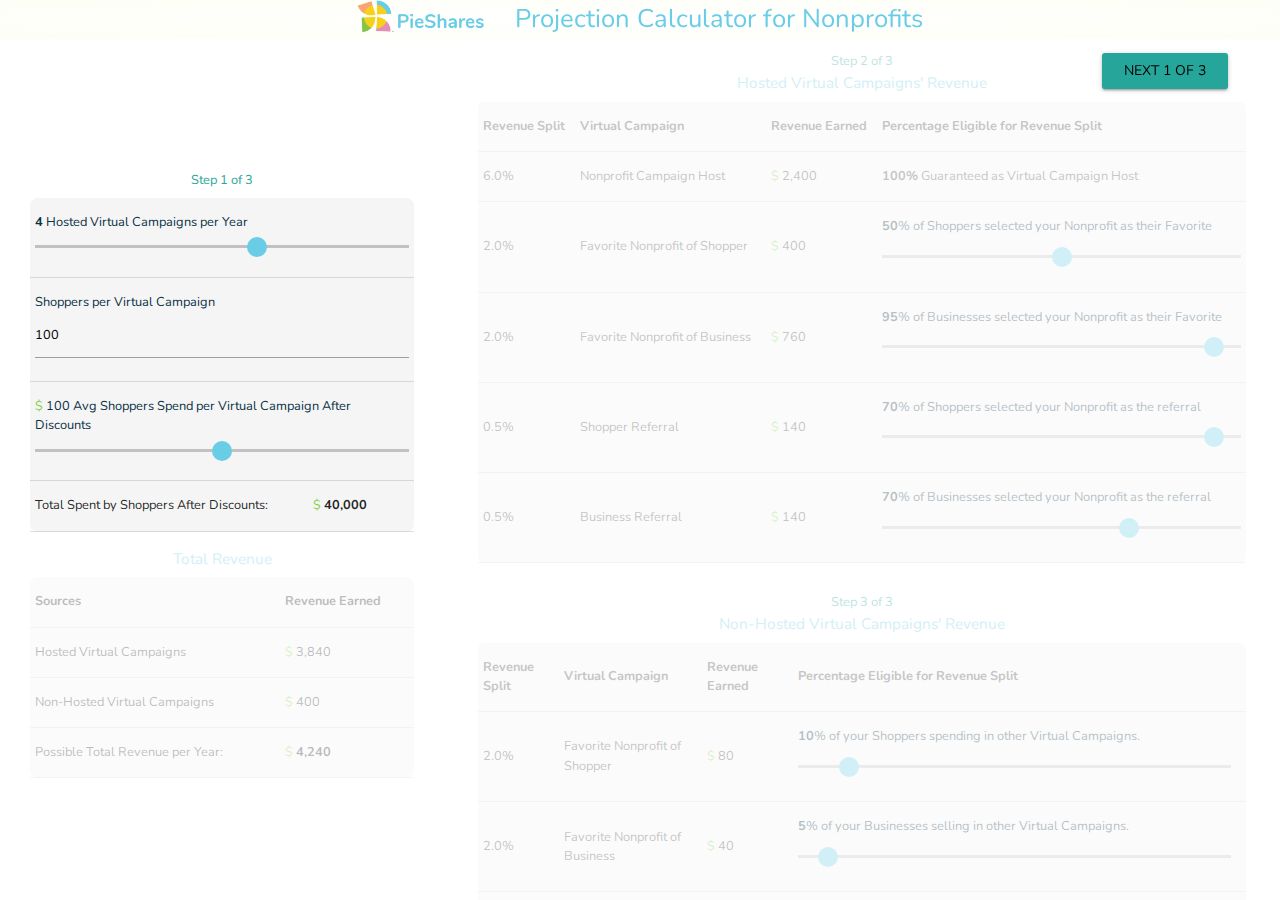
==== commit be0dd0d3: "a" ====
--- a/index.html
+++ b/index.html
@@ -24,32 +24,34 @@
 
 
     <div id="stepper" class="stepper" onclick="next()">
-        <button class="waves-effect waves-light btn" id="navButton">1 of 4</button>
+        <input  class="waves-effect waves-light btn" type="button" id="navButton" value="Next 1 of 3"/>
+    
+    </div>
+
+    <div class ="nav">
+        <div class="img_header">
+
+            <img id="logo" src="assets/pieshares_logo.png" >
+        </div>
+
+        <div class="header">
+                <p id="calc_Title">Projection Calculator for Nonprofits</p>
+            
+        </div>
     </div>
 
     <div class="wrapper">
         <div class="sectionOne" id="sectionOne" role='navigation' title="PiesShares INC logo">
 
-
-            <div class="img_header">
-
-                <img id="logo" src="assets/pieshares_logo.png" width="65">
-            </div>
             <div class="tableOne" id="tableOne">
-
+                
                 <table class="highlight">
-                    <thead>
-                        <tr>
-                            <th>
-                                Hosted Virtual Campaigns
-                            </th>
-                        </tr>
-                    </thead>
+                    <caption> <span style="color: #26A69A;"> Step 1 of 3</span></caption>
                     <tr>
                         <td>
 
                             <label><span id="displayRangeOne" style="font-weight: bold;">4</span>
-                                Campaigns per Year</label>
+                                Hosted Virtual Campaigns per Year</label>
                             <input type="range" min="1" max="6" value="4" class="slider" id="myRangeOne" />
                         </td>
                     </tr>
@@ -58,9 +60,9 @@
                         <td>
 
                             <label>
-                                Members and Supporters per Virtual Campaign
+                                Shoppers per Virtual Campaign
                             </label>
-                            <input id="myRangeTwo" class="input-field" type="number" value="100" />
+                            <input id="myRangeTwo" class="input-field" type="text" data-type='number' value="100" />
                         </td>
                     </tr>
 
@@ -80,7 +82,7 @@
                                 <p>
                                     <span>Total Spent by Shoppers After
                                         Discounts: </span>
-                                    <span style="float: right; margin-right: 35px;">
+                                    <span style=" margin-left: 42px;">
                                         <span style="color: #81cf44; ">$</span>
                                         <span id="result"></span>
                                     </span>
@@ -105,9 +107,6 @@
                                 Sources
                             </th>
                             <th>
-                                Percentage Earned
-                            </th>
-                            <th>
                                 Revenue Earned
                             </th>
                         </tr>
@@ -118,9 +117,6 @@
                                 Hosted Virtual Campaigns
                             </td>
                             <td>
-                                <span id="splitsT1R6"></span>%
-                            </td>
-                            <td>
                                 <span style="color: #81cf44;">$</span>
                                 <span id="resultRevenueTotal"></span>
                             </td>
@@ -130,9 +126,6 @@
                                 Non-Hosted Virtual Campaigns
                             </td>
                             <td>
-                                <span id="splitsT2R12"></span>%
-                            </td>
-                            <td>
                                 <span style="color: #81cf44;">$</span>
                                 <span id="resultRevenueNoneTotal"></span>
                             </td>
@@ -141,8 +134,7 @@
                             <td>
                                 <span style="font-size: 1.4vw;"> Possible Total Revenue per Year: </span>
                             </td>
-                            <td>
-                            </td>
+                           
                             <td>
                                 <div class="resultTotal">
                                     <span style="color: #81cf44;">$</span>
@@ -164,19 +156,13 @@
         <!-- Virtual Campaign Revenu Projection -->
         <div class="sectionTwo" id="sectionTwo">
 
-            <div class="header">
-
-                <div>
-                    <p id="calc_Title">Projection Calculator for Nonprofits</p>
-                </div>
-            </div>
-
             <div class="holder" style=" visibility: hidden;">
 
                 <span id="splitsT1R2"></span>%
                 <span id="splitsT1R3"></span>%
                 <span id="splitsT1R4"></span>%
                 <span id="splitsT1R5"></span>%
+                <span id="splitsT1R6"></span>%
 
                 <span id="resultRevenue"></span>
 
@@ -186,44 +172,47 @@
                 <span id="splitsT2R10"></span>%
                 <span id="splitsT2R11"></span>%
 
+                    <span id="splitsT2R12"></span>%
+         
+
                 <span id="resultRevenueNone"></span>
             </div>
 
             <!-- Virtual Campaign Revenu Projection -->
             <div class="tableTwo" id="tableTwo">
                 <table class="highlight">
-                    <caption>Hosted Virtual Campaign Revenue</caption>
+                    <caption><span style="color: #26A69A;"> Step 2 of 3</span> <br/>Hosted Virtual Campaigns' Revenue </caption>
                     <thead>
                         <tr>
                             <th>
-                                Percentage Split
+                                Revenue Split
                             </th>
                             <th>
                                 Virtual Campaign
                             </th>
                             <th>
-                                Revenue
-                            </th>
-                            <th>
-                                Assumptions
+                                Revenue Earned
+                            </th>
+                            <th>
+                                Percentage Eligible for Revenue Split
                             </th>
                         </tr>
                     </thead>
                     <tbody>
                         <tr>
-                            <td>6%</td>
-                            <td>Guaranteed to Nonprofit Campaign Host</td>
+                            <td>6.0%</td>
+                            <td>Nonprofit Campaign Host</td>
                             <td>
                                 <span style="color: #81cf44;">$</span>
                                 <span id="resultSplit1"></span>
                             </td>
-                            <td></td>
+                            <td><span style="font-weight: bold;">100%</span> Guaranteed as Virtual Campaign Host</td>
                             
                         </tr>
                         <tr>
                             <td>
 
-                                <span>2.00%</span>
+                                <span>2.0%</span>
                             </td>
 
                             <td> Favorite Nonprofit of Shopper</td>
@@ -236,7 +225,7 @@
                                     <p>
 
                                         <span id="displayRangeR2C1" style="font-weight: bold;">50</span>% of
-                                        Shoppers select your Nonprofit
+                                        Shoppers selected your Nonprofit
                                         as their Favorite
                                     </p>
                                 </label>
@@ -246,7 +235,7 @@
                         </tr>
                         <tr>
                             <td>
-                                <span>2.00%</span>
+                                <span>2.0%</span>
                             </td>
 
                             <td> Favorite Nonprofit of Business</td>
@@ -263,7 +252,7 @@
                                     <p>
 
                                         <span id="displayRangeR3C1" style="font-weight: bold;">95</span>% of
-                                        Businesses select your Nonprofit
+                                        Businesses selected your Nonprofit
                                         as their Favorite
                                     </p>
                                 </label>
@@ -275,10 +264,10 @@
                         <tr>
                             <td>
 
-                                <span>0.50%</span>
-                            </td>
-                            <td>
-                                Shopper referral was assigned to Nonprofit
+                                <span>0.5%</span>
+                            </td>
+                            <td>
+                                Shopper Referral
                             </td>
                             <td>
                                 <p>
@@ -293,7 +282,7 @@
                                     <p>
 
                                         <span id="displayRangeR4C1" style="font-weight: bold;">70</span>% of
-                                        Shoppers select your Nonprofit
+                                        Shoppers selected your Nonprofit
                                         as the referral
                                     </p>
                                 </label>
@@ -304,11 +293,11 @@
                         <tr>
                             <td>
 
-                                <span>0.50%</span>
-                            </td>
-
-                            <td>
-                                Business referral was assigned to Nonprofit
+                                <span>0.5%</span>
+                            </td>
+
+                            <td>
+                                Business Referral
                             </td>
                             <td>
                                 <p>
@@ -322,7 +311,7 @@
                                     <p>
 
                                         <span id="displayRangeR5C1" style="font-weight: bold;">70</span>% of
-                                        Businesses select your Nonprofit
+                                        Businesses selected your Nonprofit
                                         as the referral
                                     </p>
                                 </label>
@@ -342,20 +331,20 @@
 
             <div class="tableThree" id="tableThree">
                 <table class="highlight">
-                    <caption>Non-Hosted Virtual Campaigns</caption>
+                    <caption><span style="color: #26A69A;"> Step 3 of 3</span> <br/>Non-Hosted Virtual Campaigns' Revenue</caption>
                     <thead>
                         <tr>
                             <th>
-                                Percentage Split
+                                Revenue Split
                             </th>
                             <th>
                                 Virtual Campaign
                             </th>
                             <th>
-                                Revenue Received
-                            </th>
-                            <th>
-                                Assumptions
+                                Revenue Earned
+                            </th>
+                            <th>
+                                Percentage Eligible for Revenue Split
                             </th>
                             <th>
 
@@ -365,7 +354,7 @@
                     <tr>
 
                         <td>
-                            <span>2.00%</span>
+                            <span>2.0%</span>
                         </td>
 
                         <td>Favorite Nonprofit of Shopper</td>
@@ -388,7 +377,7 @@
                     <tr>
 
                         <td>
-                            <span>2.00%</span>
+                            <span>2.0%</span>
                         </td>
 
                         <td>Favorite Nonprofit of Business</td>
@@ -409,11 +398,11 @@
                     </tr>
                     <tr>
                         <td>
-                            <span>0.50%</span>
-                        </td>
-
-                        <td>
-                            Shopper referral was assigned to Nonprofit
+                            <span>0.5%</span>
+                        </td>
+
+                        <td>
+                            Shopper Referral
                         </td>
                         <td>
                             <span style="color: #81cf44;">$</span>
@@ -423,7 +412,7 @@
                             <label>
 
                                 <span id="displayRangeNoneR4C1" style="font-weight: bold;">70</span>% of
-                                Shoppers select your Nonprofit as
+                                Shoppers selected your Nonprofit as
                                 the referral
                             </label>
                             <input type="range" min="0" max="100" value="70" step="5" class="slider"
@@ -432,11 +421,11 @@
                     </tr>
                     <tr>
                         <td>
-                            <span>0.50%</span>
-                        </td>
-
-                        <td>
-                            Business referral was assigned to Nonprofit
+                            <span>0.5%</span>
+                        </td>
+
+                        <td>
+                            Business Referral
                         </td>
                         <td>
                             <span style="color: #81cf44;">$</span>
@@ -446,7 +435,7 @@
                             <label>
 
                                 <span id="displayRangeNoneR5C1" style="font-weight: bold;">70</span>% of
-                                Businesses select your Nonprofit as
+                                Businesses selected your Nonprofit as
                                 the referral
                             </label>
 
@@ -457,11 +446,11 @@
                     <tr>
 
                         <td>
-                            <span>0.50%</span>
-                        </td>
-
-                        <td>
-                            Nonprofit referral was assigned to Nonprofit
+                            <span>0.5%</span>
+                        </td>
+
+                        <td>
+                            Nonprofit Referral
                         </td>
                         <td>
                             <span style="color: #81cf44;">$</span>
@@ -471,7 +460,7 @@
                             <label>
 
                                 <span id="displayRangeNoneR6C1" style="font-weight: bold;">0</span>% of the
-                                Nonprofits hosting Virtual Campaigns select your
+                                Nonprofits hosting Virtual Campaigns selected your
                                 Nonprofit as the referral
                             </label>
                             <input type="range" min="0" max="100" value="0" step="5" class="slider"
@@ -511,6 +500,8 @@
         calculateAfterDiscounts();
     };
     sliderTwo.oninput = function () {
+
+        sliderTwo.value = numberWithCommas(this.value);
         calculateAfterDiscounts();
     };
     sliderThree.oninput = function () {
@@ -527,7 +518,7 @@
             document.getElementById("displayRangeOne").innerText
         );
         var numShoppersPerCampaign = Number(
-            document.getElementById("myRangeTwo").value
+            document.getElementById("myRangeTwo").value.toString().replace(/,/gi, "")
         );
         var aveShopperSpend = Number(
             document.getElementById("displayRangeThree").innerHTML
@@ -565,7 +556,6 @@
 
     var outputR5C1 = document.getElementById("displayRangeR5C1");
 
-
     // on change sliders update Revenue
     sliderR2C1.oninput = function () {
         outputR2C1.innerHTML = this.value;
@@ -614,10 +604,10 @@
         var s2, s3, s4, s5;
 
 
-        if (Number(valR2C1) == 0) { Split2.innerText = 0.00; s2 = 0; } else { Split2.innerText = 2.00; s2 = 2.00; }
-        if (Number(valR3C1) == 0) { Split3.innerText = 0.00; s3 = 0; } else { Split3.innerText = 2.00; s3 = 2.00; }
-        if (Number(valR4C1) == 0) { Split4.innerText = 0.00; s4 = 0; } else { Split4.innerText = 0.50; s4 = 0.50; }
-        if (Number(valR5C1) == 0) { Split5.innerText = 0.00; s5 = 0; } else { Split5.innerText = 0.50; s5 = 0.50; }
+        if (Number(valR2C1) == 0) { Split2.innerText = 0.0; s2 = 0; } else { Split2.innerText = 2.0; s2 = 2.0; }
+        if (Number(valR3C1) == 0) { Split3.innerText = 0.0; s3 = 0; } else { Split3.innerText = 2.0; s3 = 2.0; }
+        if (Number(valR4C1) == 0) { Split4.innerText = 0.0; s4 = 0; } else { Split4.innerText = 0.5; s4 = 0.5; }
+        if (Number(valR5C1) == 0) { Split5.innerText = 0.0; s5 = 0; } else { Split5.innerText = 0.5; s5 = 0.5; }
 
         Split6.innerText = (
             6 +
@@ -831,7 +821,8 @@
     }
     // add comma to number
     function numberWithCommas(x) {
-        return x.toString().replace(/\B(?=(\d{3})+(?!\d))/g, ",");
+        var num = x.toString().replace(/,/gi, "");
+        return num.toString().replace(/\B(?=(\d{3})+(?!\d))/g, ",");
     }
 
 
@@ -866,7 +857,7 @@
         document.getElementById("tableOne").style.backgroundColor = "red!important";
 
 
-        document.getElementById("navButton").innerText = "1 of 4";
+        document.getElementById("navButton").value = "Next 1 of 3";
 
     }
 
@@ -877,7 +868,7 @@
         document.getElementById("tableThree").style.opacity = "30%";
         document.getElementById("tableFour").style.opacity = "30%";
 
-        document.getElementById("navButton").innerText = "2 of 4";
+        document.getElementById("navButton").value = "Next 2 of 3";
         var myElement = document.getElementById('tableTwo');
         var topPos = myElement.offsetTop;
         document.getElementById("sectionTwo").scrollTop = topPos;
@@ -890,7 +881,7 @@
         document.getElementById("tableThree").style.opacity = "100%";
         document.getElementById("tableFour").style.opacity = "30%";
 
-        document.getElementById("navButton").innerText = "3 of 4";
+        document.getElementById("navButton").value = "Next Total";
 
         var myElement = document.getElementById('tableThree');
         var topPos = myElement.offsetTop;
@@ -903,7 +894,6 @@
         document.getElementById("tableThree").style.opacity = "100%";
         document.getElementById("tableFour").style.opacity = "100%";
 
-        document.getElementById("navButton").innerText = "4 of 4";
 
         window.scrollTo(0, document.body.scrollHeight);
         document.getElementById("stepper").remove();
--- a/css/main.css
+++ b/css/main.css
@@ -47,6 +47,7 @@
       -ms-flex-align: center;
           align-items: center;
   white-space: nowrap;
+  font-size: 1vw;
 }
 
 /*space between each tabels override*/
@@ -60,6 +61,7 @@
 
 table > caption {
   margin-bottom: 0.5em;
+  color: #69cde6;
 }
 
 .stepper {
@@ -70,59 +72,51 @@
   margin: 3.5em;
 }
 
-.stepper button {
-  width: 100px;
-  height: 50px;
-  max-height: 60px;
+.stepper input {
+  white-space: normal;
+  border: none;
+  outline: none;
 }
 
 .tableOne {
-  /*  height: 40vh;
-    max-height: 40% ; */
+  width: 30vw;
+  min-width: 10vw;
 }
 
 .tableTwo {
   /*   max-width: 70vw; */
+  width: 60vw;
+  min-width: 30vw;
 }
 
 .tableThree {
   /*  max-width: 70vw; */
+  width: 60vw;
+  min-width: 30vw;
 }
 
 .tableFour {
-  /*  margin-top: 3em;
-    height: 40vh;
-    max-height: 40%; */
-}
-
-.resultTotal {
-  -webkit-box-align: center;
-      -ms-flex-align: center;
-          align-items: center;
-  font-size: 1vw;
+  margin-top: 1em;
+  width: 30vw;
+  min-width: 10vw;
+  margin-bottom: 3em;
 }
 
 .wrapper {
   display: -webkit-box;
   display: -ms-flexbox;
   display: flex;
-  -webkit-box-pack: space-evenly;
-      -ms-flex-pack: space-evenly;
-          justify-content: space-evenly;
+  -webkit-box-pack: justify;
+      -ms-flex-pack: justify;
+          justify-content: space-between;
   overflow: hidden;
+  height: 100%;
+  width: 100vw;
   height: 100vh;
-}
-
-.wrapper .img_header {
-  margin: auto;
 }
 
 .wrapper .img_header img:hover {
   cursor: pointer;
-}
-
-.wrapper .img_header img {
-  margin-top: 2em;
 }
 
 * {
@@ -148,7 +142,7 @@
   -webkit-box-direction: normal;
       -ms-flex-direction: column;
           flex-direction: column;
-  /* height: 100%;
+  /* height: 100%;
     width: 100%; */
   padding-bottom: 2em;
 }
@@ -183,11 +177,15 @@
   -webkit-box-direction: normal;
       -ms-flex-direction: column;
           flex-direction: column;
-  -ms-flex-pack: distribute;
-      justify-content: space-around;
+  -webkit-box-pack: center;
+      -ms-flex-pack: center;
+          justify-content: center;
   margin-left: 2em;
-  max-width: 100%;
-  height: 100%;
+  height: 110vh;
+}
+
+.sectionOne #sectionOne {
+  overflow-y: scroll;
 }
 
 .sectionOne table {
@@ -206,6 +204,10 @@
   font-size: 1vw !important;
 }
 
+.sectionOne table caption {
+  font-size: 1.2vw !important;
+}
+
 .sectionOne table #total, .sectionOne table #result {
   font-size: 1.2vw;
   font-weight: bold;
@@ -214,4 +216,35 @@
 .sectionOne table input {
   font-size: 1vw !important;
 }
+
+.sectionOne table .slider {
+  height: 0px;
+}
+
+.nav {
+  position: fixed;
+  display: -webkit-box;
+  display: -ms-flexbox;
+  display: flex;
+  -webkit-box-orient: horizontal;
+  -webkit-box-direction: normal;
+      -ms-flex-direction: row;
+          flex-direction: row;
+  width: 100%;
+  z-index: 50;
+  -webkit-box-pack: center;
+      -ms-flex-pack: center;
+          justify-content: center;
+  background: #fdfff5;
+  background: radial-gradient(#ffffff, #fdfff5);
+}
+
+.nav img {
+  width: 10vw;
+  margin-right: 2em;
+}
+
+.nav img:hover {
+  cursor: pointer;
+}
 /*# sourceMappingURL=main.css.map */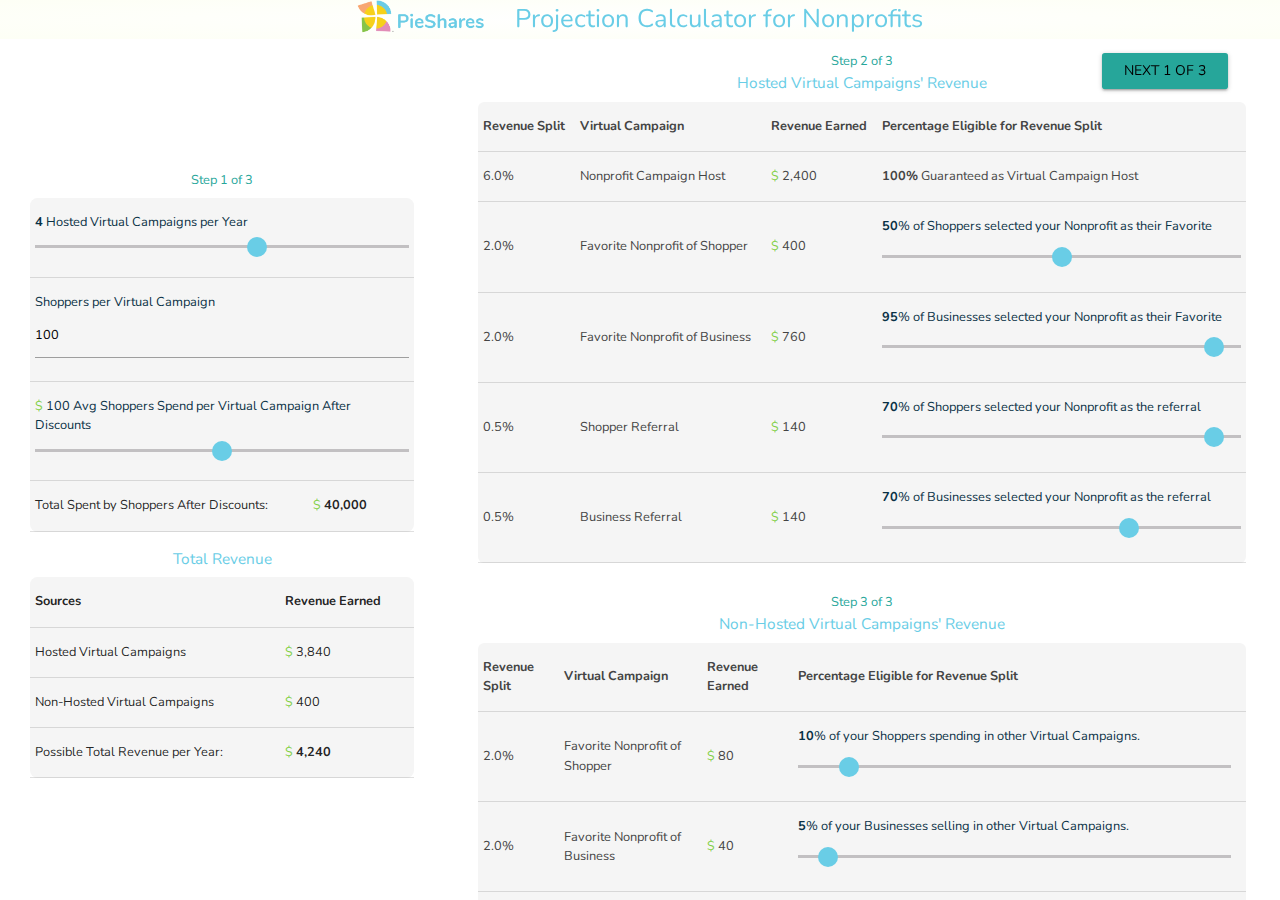
==== commit 99eb79b2: "turn on auto mobile html change" ====
--- a/index.html
+++ b/index.html
@@ -826,7 +826,7 @@
     }
 
 
-    // detect mobile phone
+    /* // detect mobile phone
     function mobileView() {
         if (
             typeof window.orientation !== "undefined" ||
@@ -840,7 +840,7 @@
             // not mobile
             console.log("not mobile");
         }
-    }
+    } */
 
 
     // stepper for first using the website 
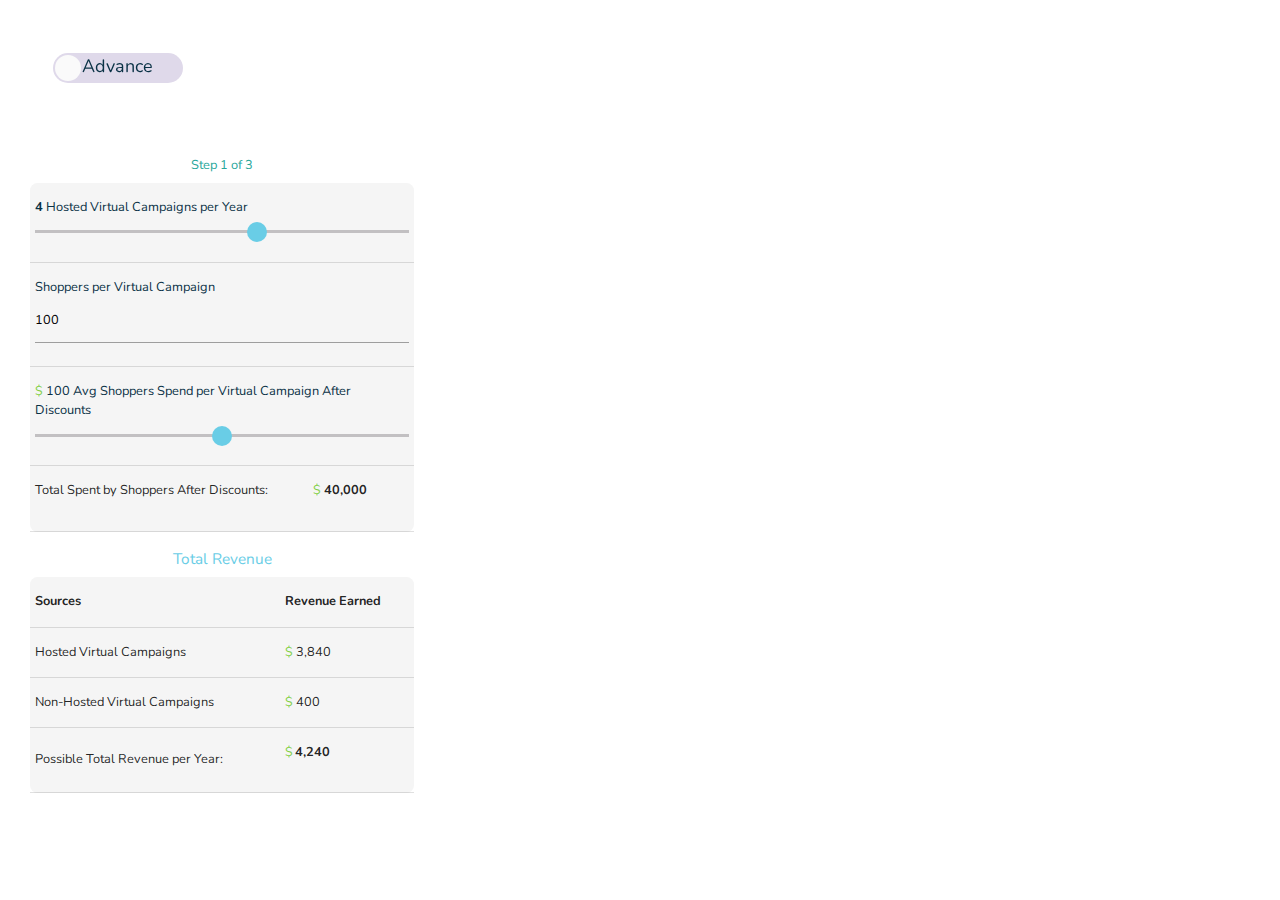
==== commit 367bff58: "advance button" ====
--- a/index.html
+++ b/index.html
@@ -11,8 +11,6 @@
 
     <!--Let browser know website is optimized for mobile-->
     <meta name="viewport" content="width=device-width, initial-scale=1.0" />
-    <script type="text/javascript" src="jquery-3.3.1.js"></script>
-    <script src="js/main.js"></script>
 
     <!--Favicon-->
     <link rel="icon" href="/assets/favicon-16x16.png" sizes="16x16">
@@ -20,24 +18,18 @@
     <title>NonProfit Calculator</title>
 </head>
 
-<body onload="calculateAfterDiscounts(),mobileView(),check()">
-
-
-    <div id="stepper" class="stepper" onclick="next()">
-        <input  class="waves-effect waves-light btn" type="button" id="navButton" value="Next 1 of 3"/>
+<body onload="calculateAfterDiscounts(),check()">
+
+        <div class="switcher">
+            <input type="checkbox" hidden="hidden" id="advance" onclick="advanceOn()">
+            <label class="switch" for="advance">Advance</label>
+        </div>
+
+        <div id="stepper" class="stepper" onclick="next()" hidden>
+            <input  class="waves-effect waves-light btn" type="button" id="navButton" value="Next 1 of 3"/>
+        </div>
     
-    </div>
-
-    <div class ="nav">
-        <div class="img_header">
-
-            <img id="logo" src="assets/pieshares_logo.png" >
-        </div>
-
-        <div class="header">
-                <p id="calc_Title">Projection Calculator for Nonprofits</p>
-            
-        </div>
+
     </div>
 
     <div class="wrapper">
@@ -154,7 +146,7 @@
 
 
         <!-- Virtual Campaign Revenu Projection -->
-        <div class="sectionTwo" id="sectionTwo">
+        <div class="sectionTwo" id="sectionTwo" hidden>
 
             <div class="holder" style=" visibility: hidden;">
 
@@ -494,7 +486,7 @@
     var outputThree = document.getElementById("displayRangeThree");
 
     var numShopper;
-
+    
     sliderOne.oninput = function () {
         outputOne.innerHTML = this.value;
         calculateAfterDiscounts();
@@ -826,22 +818,6 @@
     }
 
 
-    /* // detect mobile phone
-    function mobileView() {
-        if (
-            typeof window.orientation !== "undefined" ||
-            navigator.userAgent.indexOf("IEMobile") !== -1
-        ) {
-            console.log("mobile");
-            document.location = "mobile.html";
-            // is a mobile
-
-        } else {
-            // not mobile
-            console.log("not mobile");
-        }
-    } */
-
 
     // stepper for first using the website 
     var currentStep = 1;
@@ -851,7 +827,6 @@
         document.getElementById("tableOne").style.opacity = "100%";
         document.getElementById("tableTwo").style.opacity = "30%";
         document.getElementById("tableThree").style.opacity = "30%";
-        document.getElementById("tableFour").style.opacity = "30%";
 
         // highlight border
         document.getElementById("tableOne").style.backgroundColor = "red!important";
@@ -866,7 +841,6 @@
         document.getElementById("tableOne").style.opacity = "30%";
         document.getElementById("tableTwo").style.opacity = "100%";
         document.getElementById("tableThree").style.opacity = "30%";
-        document.getElementById("tableFour").style.opacity = "30%";
 
         document.getElementById("navButton").value = "Next 2 of 3";
         var myElement = document.getElementById('tableTwo');
@@ -935,6 +909,20 @@
         sectionTwo.scrollTop = 0;
     }
 
+    var advanceState = false;
+    
+    function advanceOn() {
+        advanceState = !advanceState;
+        if (advanceState === true) {
+            document.getElementById('sectionTwo').removeAttribute('hidden');
+            document.getElementById('stepper').removeAttribute('hidden');
+        } else {
+            document.getElementById('sectionTwo').setAttribute('hidden', '');
+            document.getElementById('stepper').setAttribute('hidden', '');
+        }
+
+    }
+
 
 </script>
 
--- a/css/main.css
+++ b/css/main.css
@@ -47,7 +47,8 @@
       -ms-flex-align: center;
           align-items: center;
   white-space: nowrap;
-  font-size: 1vw;
+  font-size: 1vh;
+  margin-bottom: 1rem;
 }
 
 /*space between each tabels override*/
@@ -221,30 +222,62 @@
   height: 0px;
 }
 
-.nav {
+.switcher {
+  z-index: 999;
   position: fixed;
-  display: -webkit-box;
-  display: -ms-flexbox;
-  display: flex;
-  -webkit-box-orient: horizontal;
-  -webkit-box-direction: normal;
-      -ms-flex-direction: row;
-          flex-direction: row;
-  width: 100%;
-  z-index: 50;
-  -webkit-box-pack: center;
-      -ms-flex-pack: center;
-          justify-content: center;
-  background: #fdfff5;
-  background: radial-gradient(#ffffff, #fdfff5);
-}
-
-.nav img {
-  width: 10vw;
-  margin-right: 2em;
-}
-
-.nav img:hover {
+  left: 0;
+  float: left;
+  margin: 3.5em;
+}
+
+.switcher .switch {
+  display: inline-block;
+  position: relative;
+  width: 130px;
+  height: 30px;
+  border-radius: 20px;
+  background: #dfd9ea;
+  -webkit-transition: background 0.28s cubic-bezier(0.4, 0, 0.2, 1);
+  transition: background 0.28s cubic-bezier(0.4, 0, 0.2, 1);
+  vertical-align: middle;
   cursor: pointer;
 }
+
+.switcher .switch::before {
+  content: '';
+  position: absolute;
+  top: 2px;
+  left: 2px;
+  width: 26px;
+  height: 26px;
+  background: #fafafa;
+  border-radius: 50%;
+  -webkit-transition: left 0.28s cubic-bezier(0.4, 0, 0.2, 1), background 0.28s cubic-bezier(0.4, 0, 0.2, 1), -webkit-box-shadow 0.28s cubic-bezier(0.4, 0, 0.2, 1);
+  transition: left 0.28s cubic-bezier(0.4, 0, 0.2, 1), background 0.28s cubic-bezier(0.4, 0, 0.2, 1), -webkit-box-shadow 0.28s cubic-bezier(0.4, 0, 0.2, 1);
+  transition: left 0.28s cubic-bezier(0.4, 0, 0.2, 1), background 0.28s cubic-bezier(0.4, 0, 0.2, 1), box-shadow 0.28s cubic-bezier(0.4, 0, 0.2, 1);
+  transition: left 0.28s cubic-bezier(0.4, 0, 0.2, 1), background 0.28s cubic-bezier(0.4, 0, 0.2, 1), box-shadow 0.28s cubic-bezier(0.4, 0, 0.2, 1), -webkit-box-shadow 0.28s cubic-bezier(0.4, 0, 0.2, 1);
+}
+
+.switcher .switch:active::before {
+  -webkit-box-shadow: 0 2px 8px rgba(0, 0, 0, 0.28), 0 0 0 20px rgba(128, 128, 128, 0.1);
+          box-shadow: 0 2px 8px rgba(0, 0, 0, 0.28), 0 0 0 20px rgba(128, 128, 128, 0.1);
+}
+
+.switcher input:checked + .switch {
+  background: #72da67;
+}
+
+.switcher input:checked + .switch::before {
+  left: 102px;
+  background: #fff;
+}
+
+.switcher input:checked + .switch:active::before {
+  -webkit-box-shadow: 0 2px 8px rgba(0, 0, 0, 0.28), 0 0 0 20px rgba(0, 150, 136, 0.2);
+          box-shadow: 0 2px 8px rgba(0, 0, 0, 0.28), 0 0 0 20px rgba(0, 150, 136, 0.2);
+}
+
+.switcher label {
+  text-align: center;
+}
 /*# sourceMappingURL=main.css.map */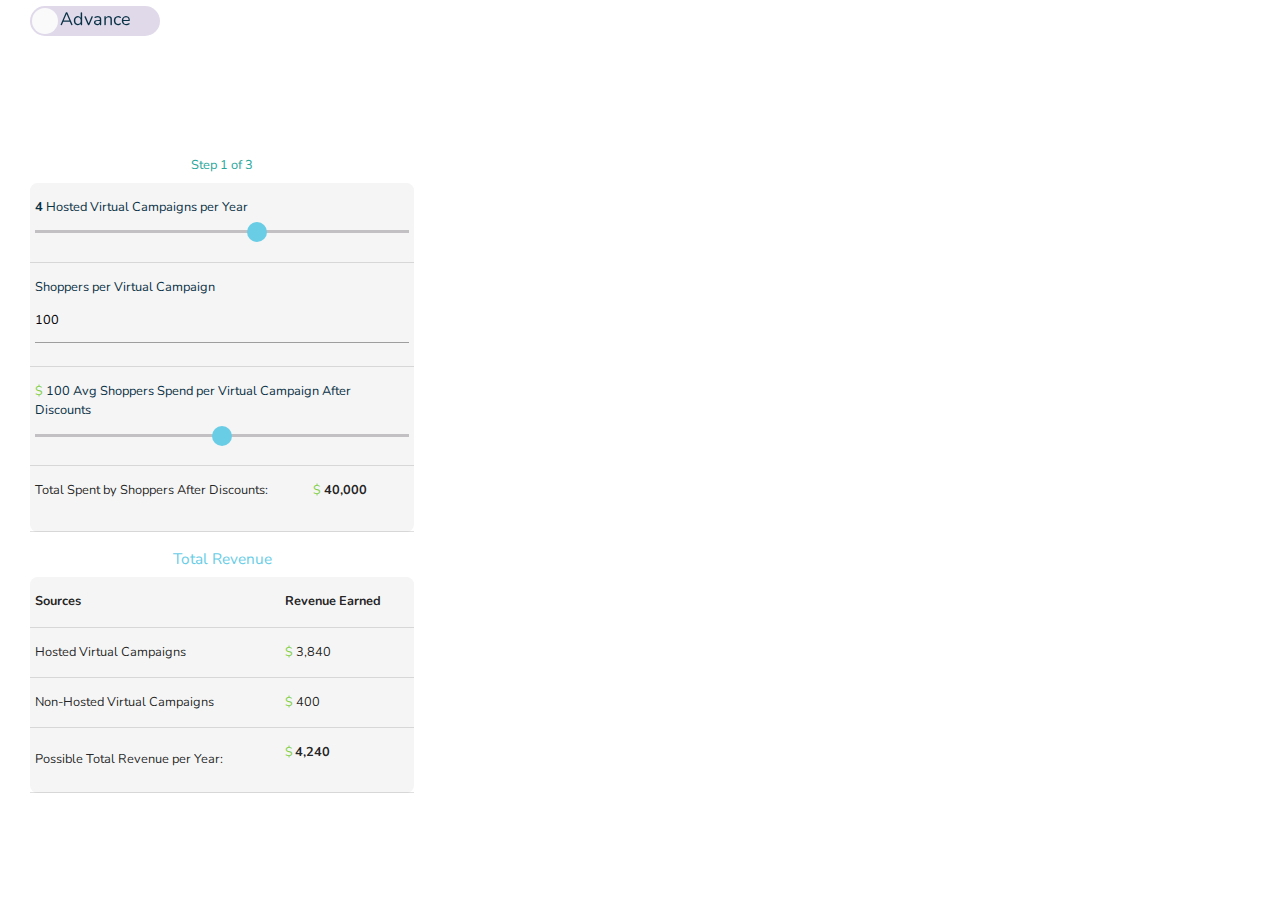
==== commit b4487d06: "js cdn" ====
--- a/index.html
+++ b/index.html
@@ -928,6 +928,5 @@
 
 
 
-
-<script type="text/javascript" src="js/materialize.min.js"></script>
-
+<script src="https://cdnjs.cloudflare.com/ajax/libs/materialize/1.0.0/js/materialize.min.js" integrity="sha512-NiWqa2rceHnN3Z5j6mSAvbwwg3tiwVNxiAQaaSMSXnRRDh5C2mk/+sKQRw8qjV1vN4nf8iK2a0b048PnHbyx+Q==" crossorigin="anonymous"></script>
+
--- a/css/main.css
+++ b/css/main.css
@@ -226,8 +226,10 @@
   z-index: 999;
   position: fixed;
   left: 0;
+  top: 0;
   float: left;
-  margin: 3.5em;
+  margin-top: 0.7vh;
+  margin-left: 2rem;
 }
 
 .switcher .switch {
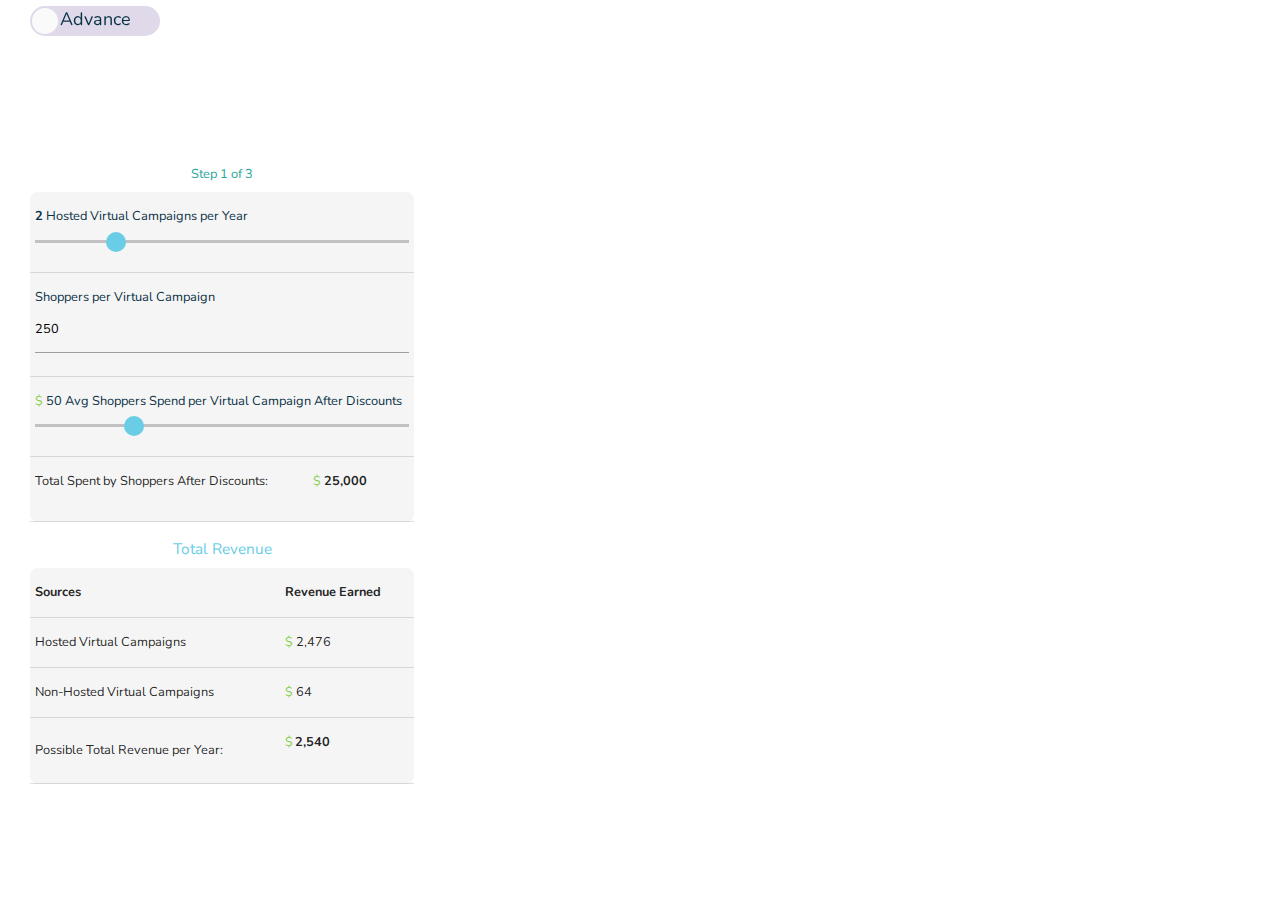
==== commit f3f99b51: "inital val" ====
--- a/index.html
+++ b/index.html
@@ -42,9 +42,9 @@
                     <tr>
                         <td>
 
-                            <label><span id="displayRangeOne" style="font-weight: bold;">4</span>
+                            <label><span id="displayRangeOne" style="font-weight: bold;">2</span>
                                 Hosted Virtual Campaigns per Year</label>
-                            <input type="range" min="1" max="6" value="4" class="slider" id="myRangeOne" />
+                            <input type="range" min="1" max="6" value="2" class="slider" id="myRangeOne" />
                         </td>
                     </tr>
 
@@ -54,17 +54,17 @@
                             <label>
                                 Shoppers per Virtual Campaign
                             </label>
-                            <input id="myRangeTwo" class="input-field" type="text" data-type='number' value="100" />
+                            <input id="myRangeTwo" class="input-field" type="text" data-type='number' value="250" />
                         </td>
                     </tr>
 
                     <tr>
                         <td>
 
-                            <label> <span style="color: #81cf44;">$ </span><span id="displayRangeThree">100</span> Avg
+                            <label> <span style="color: #81cf44;">$ </span><span id="displayRangeThree">50</span> Avg
                                 Shoppers Spend per Virtual Campaign After
                                 Discounts</label>
-                            <input id="myRangeThree" type="range" min="0" max="200" value="100" class="slider" />
+                            <input id="myRangeThree" type="range" min="0" max="200" value="50" class="slider" />
                         </td>
                     </tr>
 
@@ -216,12 +216,12 @@
                                 <label>
                                     <p>
 
-                                        <span id="displayRangeR2C1" style="font-weight: bold;">50</span>% of
+                                        <span id="displayRangeR2C1" style="font-weight: bold;">80</span>% of
                                         Shoppers selected your Nonprofit
                                         as their Favorite
                                     </p>
                                 </label>
-                                <input type="range" min="0" max="100" value="50" step="5" class="slider"
+                                <input type="range" min="0" max="100" value="80" step="5" class="slider"
                                     id="myRangeR2C1" />
                             </td>
                         </tr>
@@ -243,12 +243,12 @@
 
                                     <p>
 
-                                        <span id="displayRangeR3C1" style="font-weight: bold;">95</span>% of
+                                        <span id="displayRangeR3C1" style="font-weight: bold;">80</span>% of
                                         Businesses selected your Nonprofit
                                         as their Favorite
                                     </p>
                                 </label>
-                                <input type="range" min="0" max="100" value="95" step="5" class="slider"
+                                <input type="range" min="0" max="100" value="80" step="5" class="slider"
                                     id="myRangeR3C1" />
                             </td>
                         
@@ -278,7 +278,7 @@
                                         as the referral
                                     </p>
                                 </label>
-                                <input type="range" min="0" max="100" value="95" step="5" class="slider"
+                                <input type="range" min="0" max="100" value="70" step="5" class="slider"
                                     id="myRangeR4C1" />
                             </td>
                         </tr>
@@ -357,10 +357,10 @@
                         <td>
                             <label>
 
-                                <span id="displayRangeNoneR2C1" style="font-weight:bold;">10</span>% of your
+                                <span id="displayRangeNoneR2C1" style="font-weight:bold;">5</span>% of your
                                 Shoppers spending in other Virtual Campaigns.
                             </label>
-                            <input type="range" min="0" max="100" value="10" step="5" class="slider"
+                            <input type="range" min="0" max="100" value="5" step="5" class="slider"
                                 id="myRangeNoneR2C1" />
                         </td>
                        
@@ -403,11 +403,11 @@
                         <td>
                             <label>
 
-                                <span id="displayRangeNoneR4C1" style="font-weight: bold;">70</span>% of
+                                <span id="displayRangeNoneR4C1" style="font-weight: bold;">5</span>% of
                                 Shoppers selected your Nonprofit as
                                 the referral
                             </label>
-                            <input type="range" min="0" max="100" value="70" step="5" class="slider"
+                            <input type="range" min="0" max="100" value="5" step="5" class="slider"
                                 id="myRangeNoneR4C1" />
                         </td>
                     </tr>
@@ -426,12 +426,12 @@
                         <td>
                             <label>
 
-                                <span id="displayRangeNoneR5C1" style="font-weight: bold;">70</span>% of
+                                <span id="displayRangeNoneR5C1" style="font-weight: bold;">5</span>% of
                                 Businesses selected your Nonprofit as
                                 the referral
                             </label>
 
-                            <input type="range" min="0" max="100" value="70" step="5" class="slider"
+                            <input type="range" min="0" max="100" value="5" step="5" class="slider"
                                 id="myRangeNoneR5C1" />
                         </td>
                     </tr>
@@ -846,7 +846,6 @@
         var myElement = document.getElementById('tableTwo');
         var topPos = myElement.offsetTop;
         document.getElementById("sectionTwo").scrollTop = topPos;
-
     }
     function stepThree() {
 
